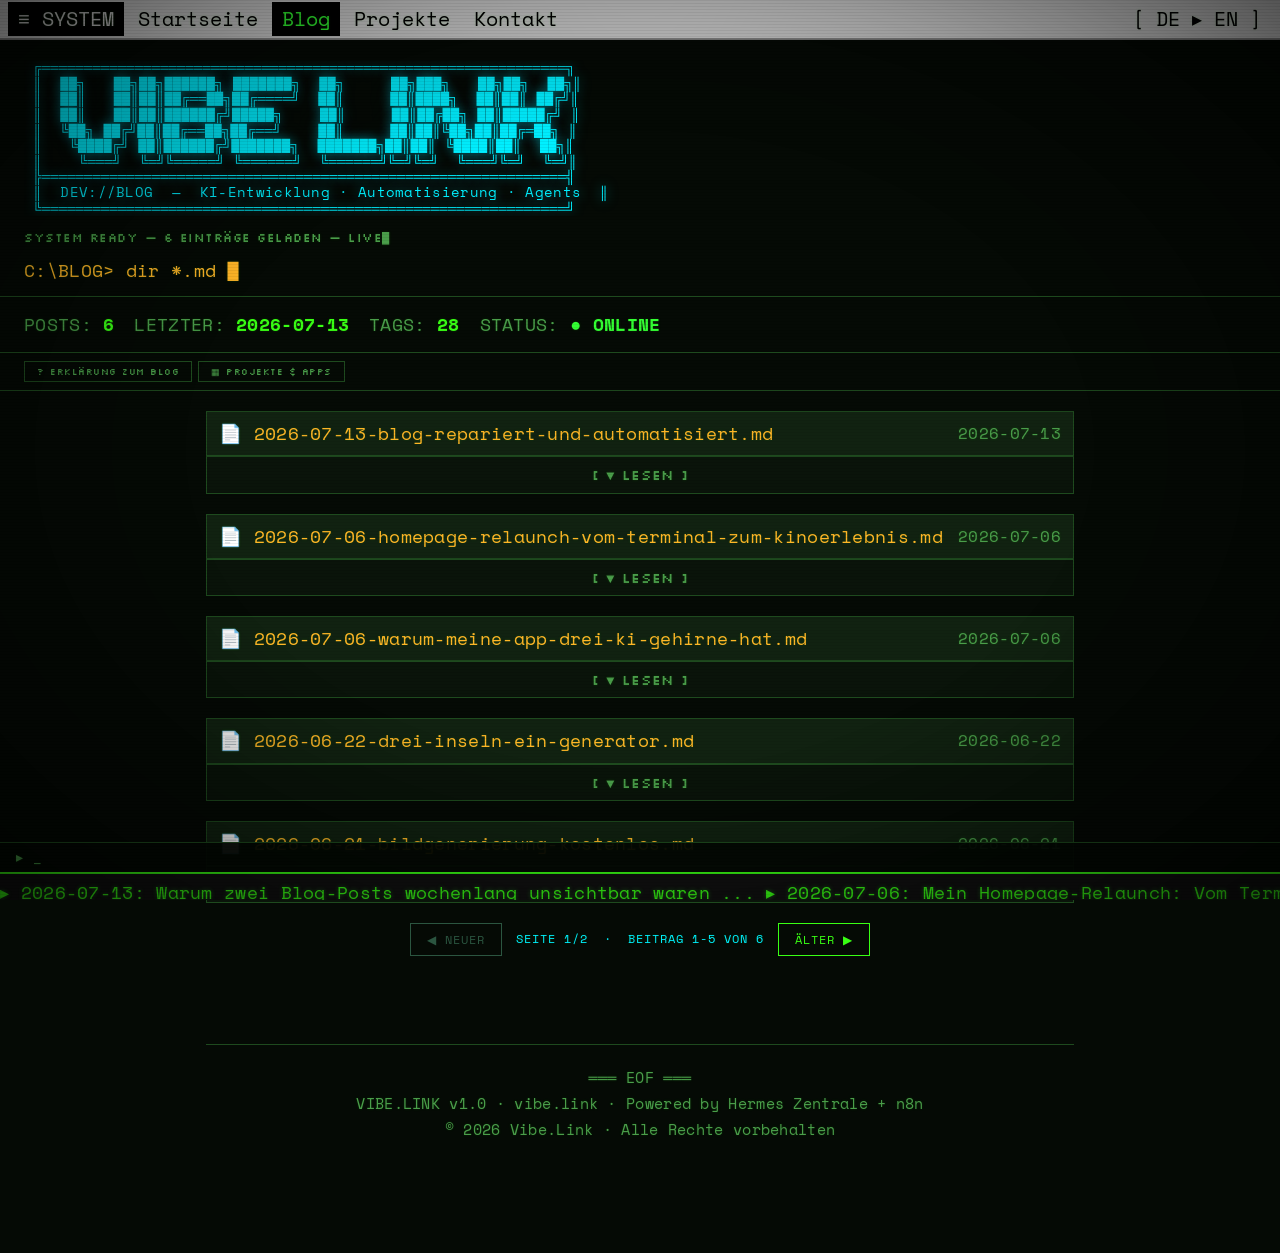
==== blog.html @ 7a7f375c "Blog: kein Beitrag mehr automatisch aufgeklappt (reine Beitragsliste), Buttons 'Erklaerung zum Blog'" ====
<!DOCTYPE html>
<html lang="de">
<head>
  <meta charset="UTF-8">
  <meta name="viewport" content="width=device-width, initial-scale=1.0">
  <title>VIBE.LINK — KI Dev Blog</title>
  <meta name="description" content="Vibe.Link — KI-Entwickler Liveticker. Automatisierte Blog-Posts aus dem Maschinenraum.">
  <link rel="preconnect" href="https://fonts.googleapis.com">
  <link href="https://fonts.googleapis.com/css2?family=Silkscreen:wght@400;700&family=Space+Mono:ital,wght@0,400;0,700;1,400&family=Pixelify+Sans:wght@400;700&display=swap" rel="stylesheet">
  <style>
    :root {
      --dos-green: #39ff14;
      --dos-amber: #ffb627;
      --dos-cyan: #00f0ff;
      --dos-red: #ff3355;
      --dos-white: #d4d4d4;
      --dos-dim: #4a9e4a;
      --dos-bg: #050a05;
      --dos-panel: #0a140a;
      --dos-border: #1e4a1e;
      --font-main: 'Space Mono', 'Courier New', monospace;
      --font-pixel: 'Silkscreen', 'Pixelify Sans', monospace;
    }

    *, *::before, *::after { box-sizing: border-box; margin: 0; padding: 0; }

    html {
      font-size: 16px;
      scrollbar-width: thin;
      scrollbar-color: var(--dos-dim) var(--dos-bg);
    }

    body {
      background: var(--dos-bg);
      color: var(--dos-green);
      font-family: var(--font-main);
      min-height: 100vh;
      line-height: 1.7;
      font-size: 15px;
      letter-spacing: 0.3px;
      text-shadow: 0 0 3px rgba(57,255,20,0.15);
      -webkit-font-smoothing: none;
    }

    /* CRT Overlay */
    body::after {
      content: '';
      position: fixed;
      inset: 0;
      pointer-events: none;
      z-index: 9999;
      background: repeating-linear-gradient(
        to bottom,
        rgba(0,0,0,0.06) 0px,
        rgba(0,0,0,0.06) 1px,
        transparent 1px,
        transparent 3px
      );
    }

    /* Phosphor glow */
    body::before {
      content: '';
      position: fixed;
      inset: 0;
      pointer-events: none;
      z-index: 9998;
      background: radial-gradient(ellipse at center, transparent 50%, rgba(0,0,0,0.6) 100%);
    }

    /* ═══ TOP BAR (DOS Menu) ═══ */
    .dos-menubar {
      position: sticky;
      top: 0;
      z-index: 100;
      background: var(--dos-white);
      color: #000;
      font-family: var(--font-main);
      font-size: 1.25rem;
      padding: 2px 8px;
      display: flex;
      gap: 4px;
      border-bottom: 2px solid #888;
      letter-spacing: 0;
    }
    .dos-menubar span {
      padding: 0 10px;
      cursor: pointer;
    }
    .dos-menubar span:first-child {
      background: #000;
      color: var(--dos-white);
    }
    .dos-menubar span:hover {
      background: #000;
      color: var(--dos-green);
    }

    /* ═══ HEADER ═══ */
    .header {
      padding: 20px 24px 10px;
      border-bottom: 1px solid var(--dos-border);
    }
    .header-ascii {
      color: var(--dos-cyan);
      font-family: var(--font-main);
      font-size: 0.85rem;
      line-height: 1.15;
      white-space: pre;
      text-shadow: 0 0 12px rgba(0,240,255,0.5), 0 0 30px rgba(0,240,255,0.15);
      overflow-x: auto;
    }
    .header-sub {
      font-family: var(--font-pixel);
      font-size: 0.75rem;
      color: var(--dos-dim);
      margin-top: 12px;
      letter-spacing: 0.5px;
    }
    .header-status {
      font-size: 1.15rem;
      color: var(--dos-amber);
      margin-top: 6px;
    }
    .blink {
      animation: blink-cursor 1s step-end infinite;
    }
    @keyframes blink-cursor {
      0%, 100% { opacity: 1; }
      50% { opacity: 0; }
    }

    /* ═══ MAIN CONTAINER ═══ */
    .container {
      max-width: 900px;
      margin: 0 auto;
      padding: 0 16px 60px;
    }

    /* ═══ STATS BAR ═══ */
    .stats-bar {
      display: flex;
      flex-wrap: wrap;
      gap: 4px 20px;
      padding: 12px 24px;
      border-bottom: 1px solid var(--dos-border);
      font-size: 1.15rem;
    }
    .stat { color: var(--dos-dim); }
    .stat b { color: var(--dos-green); }

    /* ═══ POST CARD ═══ */
    .post {
      margin: 20px 0;
      border: 1px solid var(--dos-border);
      background: var(--dos-panel);
      position: relative;
      transition: border-color 0.2s;
    }
    .post:hover {
      border-color: var(--dos-green);
    }
    .post:hover .post-title-bar {
      background: #1a3a1a;
    }

    .post-title-bar {
      background: #112211;
      padding: 6px 12px;
      display: flex;
      justify-content: space-between;
      align-items: center;
      border-bottom: 1px solid var(--dos-border);
      transition: background 0.2s;
    }
    .post-title-bar .filename {
      color: var(--dos-amber);
      font-size: 1.15rem;
    }
    .post-title-bar .date {
      color: var(--dos-dim);
      font-size: 1rem;
    }

    .post-body {
      padding: 0 16px;
      max-height: 0;
      overflow: hidden;
      transition: max-height 0.4s ease, padding 0.4s ease;
    }
    .post.open .post-body {
      padding: 14px 16px;
      max-height: 3000px;
    }

    .post-title {
      font-family: var(--font-pixel);
      font-size: 0.85rem;
      color: var(--dos-cyan);
      margin-bottom: 12px;
      line-height: 1.8;
      text-shadow: 0 0 8px rgba(0,240,255,0.35);
    }
    .post-desc {
      color: var(--dos-dim);
      font-size: 1.1rem;
      margin-bottom: 12px;
      font-style: italic;
    }

    .post-tags {
      display: flex;
      flex-wrap: wrap;
      gap: 6px;
      margin-bottom: 12px;
    }
    .tag {
      background: #1a2a1a;
      border: 1px solid var(--dos-border);
      color: var(--dos-green);
      padding: 1px 8px;
      font-size: 0.95rem;
      cursor: default;
    }

    .post-content {
      font-size: 0.95rem;
      color: var(--dos-green);
      line-height: 1.8;
    }
    .post-content h2 {
      color: var(--dos-cyan);
      font-family: var(--font-pixel);
      font-size: 0.75rem;
      margin: 24px 0 10px;
      padding-bottom: 6px;
      border-bottom: 1px dashed var(--dos-border);
      text-shadow: 0 0 8px rgba(0,240,255,0.35);
    }
    .post-content p {
      margin-bottom: 12px;
    }
    .post-content strong {
      color: var(--dos-amber);
    }
    .post-content em {
      color: var(--dos-dim);
    }
    .post-content code {
      background: #000;
      color: var(--dos-amber);
      padding: 1px 5px;
      border: 1px solid #333;
    }
    .post-content ol, .post-content ul {
      margin: 8px 0 12px 20px;
    }
    .post-content li {
      margin-bottom: 4px;
    }

    /* ═══ TTS PLAYER ═══ */
    .tts-bar {
      display: flex;
      align-items: center;
      gap: 8px;
      padding: 8px 12px;
      border-top: 1px solid var(--dos-border);
      border-bottom: 1px solid var(--dos-border);
      background: #080f08;
    }
    .tts-btn {
      background: none;
      border: 1px solid var(--dos-border);
      color: var(--dos-green);
      font-family: var(--font-pixel);
      font-size: 0.6rem;
      padding: 4px 12px;
      cursor: pointer;
      transition: all 0.15s;
          box-shadow: 0 0 6px rgba(0,240,255,0.15);
    }
    .tts-btn:hover {
      background: var(--dos-green);
      color: #000;
      border-color: var(--dos-green);
      box-shadow: 0 0 10px rgba(57,255,20,0.4);
    }
    .tts-btn.active {
      background: var(--dos-cyan);
      color: #000;
      border-color: var(--dos-cyan);
      animation: tts-blink 1s ease-in-out infinite;
      box-shadow: 0 0 16px rgba(0,240,255,0.5);
    }
    @keyframes tts-blink {
      0%, 100% { opacity: 1; box-shadow: 0 0 16px rgba(0,240,255,0.5); }
      50% { opacity: 0.7; box-shadow: 0 0 30px rgba(0,240,255,0.8); }
      animation: pulse-glow 1.5s ease infinite;
    }
    @keyframes pulse-glow {
      0%, 100% { box-shadow: 0 0 5px rgba(255,182,39,0.3); }
      50% { box-shadow: 0 0 15px rgba(255,182,39,0.6); }
    }
    .tts-status {
      color: var(--dos-dim);
      font-size: 0.8rem;
      flex: 1;
    }
    .tts-speed {
      color: var(--dos-amber);
      font-size: 0.75rem;
      cursor: pointer;
    }

    .post-toggle {
      text-align: center;
      padding: 6px;
      border-top: 1px solid var(--dos-border);
      cursor: pointer;
      color: var(--dos-dim);
      font-size: 0.85rem;
      font-family: var(--font-pixel);
      transition: color 0.2s;
    }
    .post-toggle:hover {
      color: var(--dos-green);
    }

    /* ═══ LIVE TICKER ═══ */
    .ticker-bar {
      position: fixed;
      bottom: 0;
      left: 0;
      right: 0;
      z-index: 100;
      background: #111;
      border-top: 2px solid var(--dos-green);
      padding: 4px 0;
      overflow: hidden;
      height: 28px;
    }
    .ticker-text {
      display: inline-block;
      white-space: nowrap;
      color: var(--dos-green);
      font-size: 1.1rem;
      animation: ticker-scroll 40s linear infinite;
      text-shadow: 0 0 4px rgba(51,255,51,0.4);
    }
    @keyframes ticker-scroll {
      0%   { transform: translateX(100vw); }
      100% { transform: translateX(-100%); }
    }

    /* ═══ LOADING ═══ */
    .loading {
      text-align: center;
      padding: 40px;
      color: var(--dos-amber);
      font-size: 1.2rem;
    }
    .loading::after {
      content: '...';
      animation: dots 1.5s step-end infinite;
    }
    @keyframes dots {
      0%   { content: '.'; }
      33%  { content: '..'; }
      66%  { content: '...'; }
    }

    /* ═══ FOOTER ═══ */
    .footer {
      text-align: center;
      padding: 20px;
      color: var(--dos-dim);
      font-size: 0.95rem;
      border-top: 1px solid var(--dos-border);
      margin-bottom: 30px;
    }

    /* ═══ RESPONSIVE ═══ */
    @media (max-width: 600px) {
      .header-ascii { font-size: 0.35rem; }
      .post-title { font-size: 0.6rem; }
      .post-content h2 { font-size: 0.55rem; }
      .stats-bar { padding: 6px 10px; font-size: 0.7rem; }
      .container { padding: 0 6px 60px; }
      .tts-bar { flex-wrap: wrap; }
      .quote-popup { max-width: 90vw; }

      /* Mobile Nav Fix */
      .dos-menubar {
        font-size: 0.75rem;
        padding: 2px 4px;
        gap: 0;
        flex-wrap: wrap;
        justify-content: center;
      }
      .dos-menubar span {
        padding: 3px 8px;
        font-size: 0.7rem;
      }

      /* Header kleiner */
      .header { padding: 12px 12px 6px; }
      .header h1 { font-size: 1rem; }

      /* Posts kompakter */
      .post { margin: 8px 0; }
      .post-content { padding: 8px 10px; }
      .post-content p, .post-content li { font-size: 0.8rem; }

      /* Ghost strip anpassen */
      .ghost-strip { font-size: 0.65rem; bottom: 0; height: 26px; }
    }

    @media (max-width: 400px) {
      .dos-menubar span { padding: 2px 6px; font-size: 0.65rem; }
      .header-ascii { font-size: 0.28rem; }
      body { font-size: 13px; }
    }

    /* ═══ GHOST TYPIST ═══ */
    .ghost-strip {
      position: fixed;
      bottom: 28px;
      left: 0;
      right: 0;
      z-index: 101;
      height: 30px;
      background: rgba(5,10,5,0.95);
      border-top: 1px solid var(--dos-border);
      display: flex;
      align-items: center;
      padding: 0 16px;
      overflow: hidden;
    }
    .ghost-strip .ghost-prefix {
      color: var(--dos-dim);
      font-family: var(--font-main);
      font-size: 0.85rem;
      margin-right: 8px;
      white-space: nowrap;
      flex-shrink: 0;
    }
    .ghost-type {
      font-family: var(--font-main);
      font-size: 0.85rem;
      line-height: 30px;
      white-space: nowrap;
      overflow: hidden;
      opacity: 0;
      transition: opacity 0.3s;
    }
    .ghost-type.visible {
      opacity: 1;
    }
    .ghost-type.fading {
      opacity: 0;
      transition: opacity 1.2s;
    }
    .ghost-cursor {
      display: inline;
      color: var(--dos-green);
      animation: gcBlink 0.7s step-end infinite;
      text-shadow: 0 0 6px rgba(57,255,20,0.5);
    }
    @keyframes gcBlink {
      0%, 100% { opacity: 1; }
      50% { opacity: 0; }
    }

    /* ═══ INFO BUTTONS ═══ */
    .info-bar {
      display: flex;
      flex-wrap: wrap;
      gap: 6px;
      padding: 8px 24px;
      border-bottom: 1px solid var(--dos-border);
    }
    .info-btn {
      background: none;
      border: 1px solid var(--dos-border);
      color: var(--dos-dim);
      font-family: var(--font-pixel);
      font-size: 0.55rem;
      padding: 4px 12px;
      cursor: pointer;
      transition: all 0.2s;
      letter-spacing: 0.5px;
    }
    .info-btn:hover {
      border-color: var(--dos-cyan);
      color: var(--dos-cyan);
      box-shadow: 0 0 8px rgba(0,240,255,0.2);
    }

    
    
    /* PROJECTS SECTION */
    .projects-section { max-width: 900px; margin: 0 auto; padding: 20px 16px 60px; display: none; }
    .projects-section.active { display: block; }
    .projects-header { font-family: var(--font-pixel); font-size: 0.75rem; color: var(--dos-cyan); margin-bottom: 16px; padding-bottom: 8px; border-bottom: 1px dashed var(--dos-border); text-shadow: 0 0 8px rgba(0,240,255,0.35); }
    .project-card { border: 1px solid var(--dos-border); background: var(--dos-panel); padding: 12px 16px; margin-bottom: 10px; transition: border-color 0.2s; }
    .project-card:hover { border-color: var(--dos-green); }
    .project-name { font-family: var(--font-pixel); font-size: 0.7rem; color: var(--dos-amber); margin-bottom: 4px; }
    .project-status { font-size: 0.8rem; color: var(--dos-dim); margin-bottom: 6px; }
    .project-status .badge { display: inline-block; padding: 1px 8px; border: 1px solid; font-family: var(--font-pixel); font-size: 0.55rem; margin-right: 6px; }
    .badge-active { border-color: var(--dos-green); color: var(--dos-green); }
    .badge-planned { border-color: var(--dos-amber); color: var(--dos-amber); }
    .badge-beta { border-color: var(--dos-cyan); color: var(--dos-cyan); }
    .project-desc { font-size: 0.85rem; color: var(--dos-green); line-height: 1.7; }
    /* PAGINATION */
    .pagination { display: flex; justify-content: center; align-items: center; gap: 8px; padding: 16px 0; margin-top: 10px; }
    .page-btn { background: none; border: 1px solid var(--dos-border); color: var(--dos-dim); font-family: var(--font-pixel); font-size: 0.6rem; padding: 4px 12px; cursor: pointer; transition: all 0.15s; }
    .page-btn:hover { border-color: var(--dos-green); color: var(--dos-green); }
    .page-btn.active { border-color: var(--dos-cyan); color: var(--dos-cyan); background: rgba(0,240,255,0.08); }
    .page-btn:disabled { opacity: 0.3; cursor: default; }
    .page-info { color: var(--dos-dim); font-size: 0.75rem; font-family: var(--font-pixel); }
    .dos-menubar span.nav-active { background: #000 !important; color: var(--dos-green) !important; }

    
    /* VIDEO BACKGROUND */
    .video-bg-container {
      position: fixed;
      top: 0; left: 0; width: 100%; height: 100%;
      z-index: -1;
      overflow: hidden;
    }
    .video-bg {
      position: absolute;
      top: 50%; left: 50%;
      min-width: 100%; min-height: 100%;
      width: auto; height: auto;
      transform: translate(-50%, -50%);
      object-fit: cover;
      opacity: 0.35;
    }

    /* ═══ INFO SIDEBAR BUTTON ═══ */
    .info-fab {
      position: fixed;
      top: 50%;
      left: 0;
      transform: translateY(-50%) rotate(-90deg);
      transform-origin: left bottom;
      z-index: 450;
      background: rgba(0,240,255,0.06);
      border: 1px solid var(--dos-border);
      border-left: none;
      color: var(--dos-dim);
      font-family: var(--font-pixel);
      font-size: 0.5rem;
      padding: 4px 12px;
      cursor: pointer;
      transition: all 0.3s;
      letter-spacing: 1px;
      display: none;
      white-space: nowrap;
    }
    .info-fab:hover {
      border-color: var(--dos-cyan);
      color: var(--dos-cyan);
      background: rgba(0,240,255,0.12);
      box-shadow: 0 0 8px rgba(0,240,255,0.2);
    }
    .info-fab.visible { display: block; }
    .info-bar.hidden { display: none; }

    /* ═══ INFO MODAL ═══ */
    .info-overlay {
      position: fixed;
      inset: 0;
      z-index: 500;
      background: rgba(0,0,0,0.75);
      display: none;
      align-items: center;
      justify-content: center;
      padding: 20px;
    }
    .info-overlay.open {
      display: flex;
    }
    .info-modal {
      background: var(--dos-bg);
      border: 1px solid var(--dos-cyan);
      max-width: 620px;
      width: 100%;
      max-height: 80vh;
      overflow-y: auto;
      box-shadow: 0 0 40px rgba(0,240,255,0.1);
    }
    .info-modal-header {
      display: flex;
      justify-content: space-between;
      align-items: center;
      padding: 8px 14px;
      background: rgba(0,240,255,0.08);
      border-bottom: 1px solid var(--dos-border);
    }
    .info-modal-header span {
      font-family: var(--font-pixel);
      font-size: 0.65rem;
      color: var(--dos-cyan);
    }
    .info-close {
      background: none;
      border: 1px solid var(--dos-border);
      color: var(--dos-dim);
      font-family: var(--font-pixel);
      font-size: 0.6rem;
      padding: 2px 10px;
      cursor: pointer;
      transition: all 0.15s;
    }
    .info-close:hover {
      border-color: var(--dos-red);
      color: var(--dos-red);
    }
    .info-modal-body {
      padding: 14px 18px;
      font-family: var(--font-main);
      font-size: 0.9rem;
      color: var(--dos-green);
      line-height: 1.8;
    }
    .info-modal-body strong { color: var(--dos-amber); }
    .info-modal-body em { color: var(--dos-cyan); font-style: normal; }
    .info-modal-body .line { margin-bottom: 8px; opacity: 0; transition: opacity 0.15s; }
    .info-modal-body .line.show { opacity: 1; }
  </style>
</head>
<body>


<!-- Video Background -->
<div class="video-bg-container">
  <video class="video-bg" id="blogBgVideo" autoplay muted loop playsinline></video>
</div>
<script>
/* Blog-Hintergruende:
   - beim Laden wird zufaellig einer aus BLOG_BGS gezogen
   - danach alle 60 Sekunden sanfte Ueberblendung zum naechsten
   Neue Hintergruende einfach unten in die Liste eintragen. */
(function () {
  var BLOG_BGS = ["blog-bg1.mp4", "startseite.mp4", "startseite2.mp4"];
  var WECHSEL_MS = 60000;
  var FADE_MS = 1200;

  var v = document.getElementById("blogBgVideo");
  if (!v) return;

  var i = Math.floor(Math.random() * BLOG_BGS.length);

  function play() {
    var p = v.play();
    if (p && p.catch) p.catch(function () {});
  }
  function setSrc(idx) {
    v.src = BLOG_BGS[idx];
    v.load();
    play();
  }

  v.style.transition = "opacity " + FADE_MS + "ms ease";
  setSrc(i);

  if (BLOG_BGS.length > 1) {
    setInterval(function () {
      v.style.opacity = "0";
      setTimeout(function () {
        i = (i + 1) % BLOG_BGS.length;
        setSrc(i);
        v.style.opacity = "1";
      }, FADE_MS);
    }, WECHSEL_MS);
  }
})();
</script>

<!-- DOS Menu Bar -->
<div class="dos-menubar">
  <span>≡ SYSTEM</span>
  <span onclick="showSection('blog')" data-i18n="nav_home">Startseite</span>
  <span onclick="showSection('blog')" style="background:#000;color:#33ff33;" data-i18n="nav_blog">Blog</span>
  <span onclick="showSection('projects')" data-i18n="nav_projects">Projekte</span>
  <span onclick="location.href='#kontakt'" data-i18n="nav_contact">Kontakt</span>
  <span id="lang-toggle" style="margin-left:auto" onclick="toggleLang()" title="Sprache / Language">[ DE ▸ EN ]</span>
</div>

<!-- Header -->
<div class="header">
<pre class="header-ascii">
 ╔══════════════════════════════════════════════════════════════╗
 ║  ██╗   ██╗██╗██████╗ ███████╗  ██╗     ██╗███╗   ██╗██╗  ██╗║
 ║  ██║   ██║██║██╔══██╗██╔════╝  ██║     ██║████╗  ██║██║ ██╔╝║
 ║  ██║   ██║██║██████╔╝█████╗    ██║     ██║██╔██╗ ██║█████╔╝ ║
 ║  ╚██╗ ██╔╝██║██╔══██╗██╔══╝    ██║     ██║██║╚██╗██║██╔═██╗ ║
 ║   ╚████╔╝ ██║██████╔╝███████╗  ███████╗██║██║ ╚████║██║  ██╗║
 ║    ╚═══╝  ╚═╝╚═════╝ ╚══════╝  ╚══════╝╚═╝╚═╝  ╚═══╝╚═╝  ╚═╝║
 ╠══════════════════════════════════════════════════════════════╣
 ║  DEV://BLOG  —  KI-Entwicklung · Automatisierung · Agents  ║
 ╚══════════════════════════════════════════════════════════════╝
</pre>
  <div class="header-sub">SYSTEM READY — LOADING BLOG ENTRIES...</div>
  <div class="header-status">C:\BLOG> dir *.md <span class="blink">█</span></div>
</div>

<!-- Stats -->
<div class="stats-bar" id="stats-bar">
  <span class="stat"><span data-i18n="posts">POSTS:</span> <b id="post-count">-</b></span>
  <span class="stat"><span data-i18n="last">LETZTER:</span> <b id="last-date">-</b></span>
  <span class="stat"><span data-i18n="tags">TAGS:</span> <b id="tag-count">-</b></span>
  <span class="stat"><span data-i18n="status">STATUS:</span> <b id="status-val" style="color:#33ff33">● ONLINE</b></span>
</div>

<!-- Info Buttons -->
<div class="info-bar">
  <button class="info-btn" onclick="showInfo('about')">? ERKLÄRUNG ZUM BLOG</button>
  <button class="info-btn" onclick="showSection('projects')">▦ PROJEKTE &amp; APPS</button>
</div>

<button class="info-fab" id="info-fab" onclick="showInfoPanel()">? INFO</button>
<!-- Info Modal -->
<div class="info-overlay" id="info-overlay" onclick="closeInfo(event)">
  <div class="info-modal" onclick="event.stopPropagation()">
    <div class="info-modal-header">
      <span id="info-title">INFO</span>
      <button class="info-close" onclick="closeInfo()">[X] SCHLIESSEN</button>
    </div>
    <div class="info-modal-body" id="info-body"></div>
  </div>
</div>

<!-- Blog Posts Container -->
<div class="container" id="posts-container">
  <div class="loading" id="loading" data-i18n="loading">LADE EINTRÄGE</div>
</div>


<!-- Projects Section -->
<div class="projects-section" id="projects-section">
  <div class="projects-header">C:\\PROJEKTE> dir /w</div>
  <div id="projects-list"></div>

  <div class="pagination" id="pagination" style="display:none"></div>
</div>

<!-- Footer -->
<div class="container">
  <div class="footer">
    ═══ EOF ═══<br>
    VIBE.LINK v1.0 · vibe.link · Powered by Hermes Zentrale + n8n<br>
    © 2026 Vibe.Link · <span data-i18n="rights">Alle Rechte vorbehalten</span>
  </div>
</div>

<!-- Ghost Typist Strip -->
<div class="ghost-strip">
  <span class="ghost-prefix">▸ _</span>
  <div class="ghost-type" id="ghost-target"></div>
</div>

<!-- Live Ticker -->
<div class="ticker-bar">
  <span class="ticker-text" id="ticker">
    ▸ SYSTEM AKTIV ▸ Blog-Agent läuft 3×/Tag ▸ Credentials via Hermes Zentrale (AES-256) ▸ n8n Workflows: 5 aktiv ▸ Second Brain: 18 Dateien, 7 Ordner ▸ Last Build: 2026-06-16 ▸
  </span>
</div>

<script>
// ═══════════════════════════════════════════════════════════
// BLOG ENGINE — Parses Markdown blog posts, renders as DOS UI
// ═══════════════════════════════════════════════════════════

// Blog post data — generated from MD files
const BLOG_POSTS = [
  {
    "filename": "2026-07-13-blog-repariert-und-automatisiert.md",
    "date": "2026-07-13",
    "tags": [
      "automatisierung",
      "blog",
      "deployment",
      "ssh",
      "self-hosting"
    ],
    "de": {
      "title": "Warum zwei Blog-Posts wochenlang unsichtbar waren — und wie ich es für immer gelöst habe",
      "description": "Zwei fertige Blog-Posts landeten wochenlang nicht auf meiner Website. Die Ursache war eine versteckte Fehlerkette — und die Lösung ein kleines Skript, das den Blog jetzt ganz allein aktuell hält.",
      "tags": [
        "automatisierung",
        "blog",
        "deployment",
        "ssh",
        "self-hosting"
      ],
      "content": "<p>Stell dir vor, du schreibst zwei Texte, drückst auf „Fertig\" — und wochenlang sieht sie niemand. Genau das ist mir passiert. Zwei Blog-Posts vom 6. Juli waren sauber geschrieben, gespeichert, alles schien in Ordnung. Nur: Auf meiner Website ganster.tech tauchten sie einfach nicht auf. Heute habe ich herausgefunden warum — und dafür gesorgt, dass das nie wieder passiert.</p>\n<h2>Das Problem: ein Post, der nirgends ankommt</h2>\n<p>Ein Blog-Post ist wie ein Brief. Schreiben allein reicht nicht — jemand muss ihn auch in den Briefkasten werfen. Bei mir wurde der Brief geschrieben, aber nie eingeworfen. Und das gleich aus zwei Gründen, die sich gegenseitig versteckt haben.</p>\n<p>Der erste Grund: Ich hatte einen automatischen Ablauf über ein Werkzeug namens n8n (ein Baukasten, mit dem man Aufgaben aneinanderkettet, ohne selbst zu programmieren). Dieser Ablauf hat den Blog fertig zusammengebaut — aber den letzten Schritt, das Hochladen auf den Server, gab es überhaupt nicht. Der fertige Brief blieb also auf dem Schreibtisch liegen.</p>\n<p>Der zweite Grund: Meine Posts bekommen inzwischen keinen sogenannten Frontmatter mehr. Frontmatter ist ein kleiner Info-Kopf am Anfang jeder Datei (Titel, Datum, Schlagwörter) — quasi der Adressaufkleber auf dem Brief. Mein altes Bau-Programm konnte Briefe ohne diesen Aufkleber nicht lesen und hat sie stillschweigend ignoriert.</p>\n<p>Zwei Fehler, die zusammen dafür sorgten, dass alles „irgendwie lief\" und trotzdem nichts ankam. Solche versteckten Ketten sind die nervigsten — nichts blinkt rot, es passiert einfach nichts.</p>\n<h2>Die Lösung: ein eigenes kleines Zustell-Skript</h2>\n<p>Statt den alten, undurchschaubaren Ablauf zu flicken, habe ich ihn durch etwas Einfaches und Nachprüfbares ersetzt: ein kleines Programm namens <code>deploy_blog.py</code> (ein Skript = eine Liste von Anweisungen, die der Computer der Reihe nach abarbeitet).</p>\n<p>Das Skript macht drei Dinge, jedes Mal aufs Neue:</p>\n<p>Es holt sich zuerst die aktuelle Blog-Seite direkt vom Server. Dann baut es die Liste aller Posts komplett neu zusammen — und zwar so, dass es beide Sorten versteht: die mit Adressaufkleber und die ohne. Zum Schluss lädt es die fertige Seite wieder hoch, über eine sichere Verbindung namens SFTP (eine verschlüsselte Art, Dateien auf einen Server zu kopieren).</p>\n<p>Damit dieser Upload ohne gespeichertes Passwort funktioniert, habe ich einen SSH-Schlüssel eingerichtet (ein SSH-Schlüssel ist wie ein digitaler Haustürschlüssel — der Server erkennt daran, dass wirklich ich es bin, ganz ohne Passwort). Den habe ich bei meinem Hosting-Anbieter hinterlegt und die Verbindung einmal erfolgreich getestet.</p>\n<h2>Sicherheitsnetze, damit nichts kaputtgeht</h2>\n<p>Ein Programm, das automatisch meine Website überschreibt, macht mir ehrlich gesagt ein bisschen Angst. Was, wenn irgendwas schiefläuft und plötzlich der ganze Blog leer ist?</p>\n<p>Deshalb hat das Skript zwei eingebaute Notbremsen. Wenn das Herunterladen der aktuellen Seite scheitert, bricht es sofort ab — ohne irgendwas hochzuladen. Und wenn beim Zusammenbauen null Posts herauskämen, stoppt es ebenfalls. Kurz gesagt: Lieber gar nichts tun als etwas kaputtmachen. Zusätzlich liegt die alte Version noch als Sicherungskopie auf dem Server. Ein Netz, und darunter noch ein zweites.</p>\n<h2>Was jetzt von allein passiert</h2>\n<p>Das Beste: Ich muss nichts mehr anfassen. Ein automatischer Aufräum-Lauf startet das Zustell-Skript viermal am Tag. Der Ablauf ist jetzt wie ein Dominostein-Pfad — ich schreibe abends einen Post, und beim nächsten Lauf schiebt sich alles von selbst live. Kein Knopfdruck, kein n8n-Umweg, keine verschollenen Briefe mehr.</p>\n<p>Und zur Kontrolle habe ich direkt am Server nachgeschaut: fünf Posts online, beide Juli-Texte endlich dabei. Bestätigt. ✅</p>\n<h2>Wie es weitergeht</h2>\n<p>Als Nächstes will ich die Vorlesefunktion des Blogs aufhübschen. Bisher liest eine etwas roboterhafte Standard-Stimme vor. Ich möchte auf eine natürlich klingende Stimme umsteigen — und zwar clever: Die Audiodatei wird pro Post nur ein einziges Mal erzeugt und gespeichert, statt bei jedem Besucher neu berechnet zu werden. Das hält die Kosten bei praktisch null und die Wiedergabe blitzschnell.</p>\n<p>Am Ende geht es mir immer um dasselbe Prinzip: einmal richtig bauen, dann für immer von allein laufen lassen. Ein Fehler, den ich nie wieder von Hand suchen muss, ist ein guter Tag Arbeit.</p>"
    },
    "en": {
      "title": "Warum zwei Blog-Posts wochenlang unsichtbar waren — und wie ich es für immer gelöst habe",
      "description": "Zwei fertige Blog-Posts landeten wochenlang nicht auf meiner Website. Die Ursache war eine versteckte Fehlerkette — und die Lösung ein kleines Skript, das den Blog jetzt ganz allein aktuell hält.",
      "tags": [
        "automatisierung",
        "blog",
        "deployment",
        "ssh",
        "self-hosting"
      ],
      "content": "<p>Stell dir vor, du schreibst zwei Texte, drückst auf „Fertig\" — und wochenlang sieht sie niemand. Genau das ist mir passiert. Zwei Blog-Posts vom 6. Juli waren sauber geschrieben, gespeichert, alles schien in Ordnung. Nur: Auf meiner Website ganster.tech tauchten sie einfach nicht auf. Heute habe ich herausgefunden warum — und dafür gesorgt, dass das nie wieder passiert.</p>\n<h2>Das Problem: ein Post, der nirgends ankommt</h2>\n<p>Ein Blog-Post ist wie ein Brief. Schreiben allein reicht nicht — jemand muss ihn auch in den Briefkasten werfen. Bei mir wurde der Brief geschrieben, aber nie eingeworfen. Und das gleich aus zwei Gründen, die sich gegenseitig versteckt haben.</p>\n<p>Der erste Grund: Ich hatte einen automatischen Ablauf über ein Werkzeug namens n8n (ein Baukasten, mit dem man Aufgaben aneinanderkettet, ohne selbst zu programmieren). Dieser Ablauf hat den Blog fertig zusammengebaut — aber den letzten Schritt, das Hochladen auf den Server, gab es überhaupt nicht. Der fertige Brief blieb also auf dem Schreibtisch liegen.</p>\n<p>Der zweite Grund: Meine Posts bekommen inzwischen keinen sogenannten Frontmatter mehr. Frontmatter ist ein kleiner Info-Kopf am Anfang jeder Datei (Titel, Datum, Schlagwörter) — quasi der Adressaufkleber auf dem Brief. Mein altes Bau-Programm konnte Briefe ohne diesen Aufkleber nicht lesen und hat sie stillschweigend ignoriert.</p>\n<p>Zwei Fehler, die zusammen dafür sorgten, dass alles „irgendwie lief\" und trotzdem nichts ankam. Solche versteckten Ketten sind die nervigsten — nichts blinkt rot, es passiert einfach nichts.</p>\n<h2>Die Lösung: ein eigenes kleines Zustell-Skript</h2>\n<p>Statt den alten, undurchschaubaren Ablauf zu flicken, habe ich ihn durch etwas Einfaches und Nachprüfbares ersetzt: ein kleines Programm namens <code>deploy_blog.py</code> (ein Skript = eine Liste von Anweisungen, die der Computer der Reihe nach abarbeitet).</p>\n<p>Das Skript macht drei Dinge, jedes Mal aufs Neue:</p>\n<p>Es holt sich zuerst die aktuelle Blog-Seite direkt vom Server. Dann baut es die Liste aller Posts komplett neu zusammen — und zwar so, dass es beide Sorten versteht: die mit Adressaufkleber und die ohne. Zum Schluss lädt es die fertige Seite wieder hoch, über eine sichere Verbindung namens SFTP (eine verschlüsselte Art, Dateien auf einen Server zu kopieren).</p>\n<p>Damit dieser Upload ohne gespeichertes Passwort funktioniert, habe ich einen SSH-Schlüssel eingerichtet (ein SSH-Schlüssel ist wie ein digitaler Haustürschlüssel — der Server erkennt daran, dass wirklich ich es bin, ganz ohne Passwort). Den habe ich bei meinem Hosting-Anbieter hinterlegt und die Verbindung einmal erfolgreich getestet.</p>\n<h2>Sicherheitsnetze, damit nichts kaputtgeht</h2>\n<p>Ein Programm, das automatisch meine Website überschreibt, macht mir ehrlich gesagt ein bisschen Angst. Was, wenn irgendwas schiefläuft und plötzlich der ganze Blog leer ist?</p>\n<p>Deshalb hat das Skript zwei eingebaute Notbremsen. Wenn das Herunterladen der aktuellen Seite scheitert, bricht es sofort ab — ohne irgendwas hochzuladen. Und wenn beim Zusammenbauen null Posts herauskämen, stoppt es ebenfalls. Kurz gesagt: Lieber gar nichts tun als etwas kaputtmachen. Zusätzlich liegt die alte Version noch als Sicherungskopie auf dem Server. Ein Netz, und darunter noch ein zweites.</p>\n<h2>Was jetzt von allein passiert</h2>\n<p>Das Beste: Ich muss nichts mehr anfassen. Ein automatischer Aufräum-Lauf startet das Zustell-Skript viermal am Tag. Der Ablauf ist jetzt wie ein Dominostein-Pfad — ich schreibe abends einen Post, und beim nächsten Lauf schiebt sich alles von selbst live. Kein Knopfdruck, kein n8n-Umweg, keine verschollenen Briefe mehr.</p>\n<p>Und zur Kontrolle habe ich direkt am Server nachgeschaut: fünf Posts online, beide Juli-Texte endlich dabei. Bestätigt. ✅</p>\n<h2>Wie es weitergeht</h2>\n<p>Als Nächstes will ich die Vorlesefunktion des Blogs aufhübschen. Bisher liest eine etwas roboterhafte Standard-Stimme vor. Ich möchte auf eine natürlich klingende Stimme umsteigen — und zwar clever: Die Audiodatei wird pro Post nur ein einziges Mal erzeugt und gespeichert, statt bei jedem Besucher neu berechnet zu werden. Das hält die Kosten bei praktisch null und die Wiedergabe blitzschnell.</p>\n<p>Am Ende geht es mir immer um dasselbe Prinzip: einmal richtig bauen, dann für immer von allein laufen lassen. Ein Fehler, den ich nie wieder von Hand suchen muss, ist ein guter Tag Arbeit.</p>"
    }
  },
  {
    "filename": "2026-07-06-homepage-relaunch-vom-terminal-zum-kinoerlebnis.md",
    "date": "2026-07-06",
    "tags": [
      "homepage",
      "relaunch",
      "webdesign",
      "ui",
      "video"
    ],
    "de": {
      "title": "Mein Homepage-Relaunch: Vom Terminal-Look zum Fullscreen-Kinoerlebnis",
      "description": "Kennst du das Gefuehl, wenn du deine eigene Website oeffnest und denkst: \"Das geht besser\"? So ging es mir letzte Woche. Meine Seite sah aus wie ein Hacker-Terminal aus den Neunzigern. Gruene Schrift auf schwarzem Grund, blinkende Cursor...",
      "tags": [
        "homepage",
        "relaunch",
        "webdesign",
        "ui",
        "video"
      ],
      "content": "<p>Kennst du das Gefuehl, wenn du deine eigene Website oeffnest und denkst: \"Das geht besser\"? So ging es mir letzte Woche. Meine Seite sah aus wie ein Hacker-Terminal aus den Neunzigern. Gruene Schrift auf schwarzem Grund, blinkende Cursor, DOS-Befehle als Navigation. Cool? Ja. Aber auch ein bisschen... viel fuer Erstbesucher.</p>\n<h2>Das Problem mit dem Nerd-Faktor</h2>\n<p>Ich liebe den Matrix-DOS-Style. Ernsthaft. Die gruene Schrift, die Scanlines, das Gefuehl als wuerdest du dich gerade irgendwo reinhacken. Aber mir wurde klar: Nicht jeder, der auf meine Seite kommt, ist ein Tech-Nerd. Manche wollen einfach nur wissen, was ich so mache. Und die wurden von einer Wand aus Terminal-Aesthetik erschlagen.</p>\n<h2>Die Loesung: Zwei Ebenen</h2>\n<p>Also habe ich die Seite in zwei Ebenen aufgeteilt. Ebene eins ist die neue Startseite — ein Fullscreen-Video als Hintergrund, mein Logo in der Mitte, und vier klare Buttons: KI, Kunst, Gaming, Homepage. Darunter meine Social-Media-Icons. Kein Terminal, kein DOS, kein blinkender Cursor. Einfach nur: Willkommen, das bin ich, das mache ich.</p>\n<p>Wer dann auf \"Homepage\" klickt, landet in der zweiten Ebene — dem Blog. Und da ist der Matrix-Style immer noch da, in voller Pracht. Gruene Schrift, Scanlines, der ganze Spass. Aber jetzt ist es eine bewusste Entscheidung. Du gehst rein, weil du es willst. Nicht weil es dir aufgezwungen wird.</p>\n<h2>Das Video-Problem</h2>\n<p>Klingt einfach, war es nicht. Das Hintergrundvideo sah auf dem Handy perfekt aus — Hochformat, fuellt den ganzen Bildschirm. Aber auf dem Desktop? Komplett reingezoomt, man sah nur noch einen kleinen Ausschnitt. Das liegt daran, wie Browser Videos skalieren. Die Standardeinstellung heisst \"cover\" — das Video wird so gross gemacht, dass es den ganzen Bildschirm bedeckt, und alles was nicht passt wird abgeschnitten.</p>\n<p>Die Loesung war eine Media-Query: Auf breiten Bildschirmen zeige ich das Video im \"contain\"-Modus — das ganze Video ist sichtbar, auch wenn oben und unten schwarze Balken entstehen. Auf Handys bleibt es bei \"cover\", weil das Hochformat-Video dort sowieso perfekt passt.</p>\n<h2>Die Projekte-Sektion</h2>\n<p>Der Blog allein war mir nicht genug. Ich wollte zeigen, woran ich gerade arbeite. Also habe ich eine Projekte-Sektion eingebaut. Sechs Karten, jede mit Status-Badge: Aktiv, Beta oder Geplant.</p>\n<p>Da steht jetzt der VIBE.LINK Blog, die Bauplan-App, mein Second Brain System, die geplante Kunst-Galerie, Hermes Zentrale und der Social Media Autopilot. Alles auf einen Blick, ohne dass du dich durch fuenf Untermenues klicken musst.</p>\n<h2>Das Info-System</h2>\n<p>Noch ein Feature, auf das ich stolz bin: das Info-System. Wenn du zum ersten Mal auf die Blog-Seite kommst, oeffnet sich automatisch ein erklaerrender Text mit Sprachausgabe. Da steht drin, wer ich bin, was die Seite macht, und warum alles aussieht wie ein Hacker-Film. Beim zweiten Besuch ist das weg — stattdessen gibt es einen kleinen schwebenden Button am Rand, falls du es nochmal lesen willst.</p>\n<p>Das Ganze wird ueber einen simplen Mechanismus gesteuert: Dein Browser merkt sich, ob du die Info schon gesehen hast. Erster Besuch: grosses Willkommen. Danach: dezenter Button. Nicht aufdringlich, aber immer da wenn du es brauchst.</p>\n<h2>Was kommt als naechstes?</h2>\n<p>Die Startseite steht. Der Blog laeuft. Die Projekte sind sichtbar. Aber es fehlt noch was: Die KI-Sektion und die Kunst-Galerie. Zwei der vier Buttons auf der Startseite fuehren noch ins Nichts. Das aendert sich bald. Die Kunst-Galerie soll sich automatisch aus meinem Google Drive fuellen — Epoxidharz-Arbeiten, anatomische Zeichnungen, alles was ich so produziere. Und die KI-Sektion? Da wirds richtig spannend. Aber das ist eine Geschichte fuer einen anderen Post.</p>\n<p>---</p>\n<p><em>Manchmal muss man einen Schritt zurueck machen, um zwei nach vorne zu gehen. Die Seite fuehlt sich jetzt an wie... ich. Und das ist genau der Punkt.</em></p>"
    },
    "en": {
      "title": "Mein Homepage-Relaunch: Vom Terminal-Look zum Fullscreen-Kinoerlebnis",
      "description": "Kennst du das Gefuehl, wenn du deine eigene Website oeffnest und denkst: \"Das geht besser\"? So ging es mir letzte Woche. Meine Seite sah aus wie ein Hacker-Terminal aus den Neunzigern. Gruene Schrift auf schwarzem Grund, blinkende Cursor...",
      "tags": [
        "homepage",
        "relaunch",
        "webdesign",
        "ui",
        "video"
      ],
      "content": "<p>Kennst du das Gefuehl, wenn du deine eigene Website oeffnest und denkst: \"Das geht besser\"? So ging es mir letzte Woche. Meine Seite sah aus wie ein Hacker-Terminal aus den Neunzigern. Gruene Schrift auf schwarzem Grund, blinkende Cursor, DOS-Befehle als Navigation. Cool? Ja. Aber auch ein bisschen... viel fuer Erstbesucher.</p>\n<h2>Das Problem mit dem Nerd-Faktor</h2>\n<p>Ich liebe den Matrix-DOS-Style. Ernsthaft. Die gruene Schrift, die Scanlines, das Gefuehl als wuerdest du dich gerade irgendwo reinhacken. Aber mir wurde klar: Nicht jeder, der auf meine Seite kommt, ist ein Tech-Nerd. Manche wollen einfach nur wissen, was ich so mache. Und die wurden von einer Wand aus Terminal-Aesthetik erschlagen.</p>\n<h2>Die Loesung: Zwei Ebenen</h2>\n<p>Also habe ich die Seite in zwei Ebenen aufgeteilt. Ebene eins ist die neue Startseite — ein Fullscreen-Video als Hintergrund, mein Logo in der Mitte, und vier klare Buttons: KI, Kunst, Gaming, Homepage. Darunter meine Social-Media-Icons. Kein Terminal, kein DOS, kein blinkender Cursor. Einfach nur: Willkommen, das bin ich, das mache ich.</p>\n<p>Wer dann auf \"Homepage\" klickt, landet in der zweiten Ebene — dem Blog. Und da ist der Matrix-Style immer noch da, in voller Pracht. Gruene Schrift, Scanlines, der ganze Spass. Aber jetzt ist es eine bewusste Entscheidung. Du gehst rein, weil du es willst. Nicht weil es dir aufgezwungen wird.</p>\n<h2>Das Video-Problem</h2>\n<p>Klingt einfach, war es nicht. Das Hintergrundvideo sah auf dem Handy perfekt aus — Hochformat, fuellt den ganzen Bildschirm. Aber auf dem Desktop? Komplett reingezoomt, man sah nur noch einen kleinen Ausschnitt. Das liegt daran, wie Browser Videos skalieren. Die Standardeinstellung heisst \"cover\" — das Video wird so gross gemacht, dass es den ganzen Bildschirm bedeckt, und alles was nicht passt wird abgeschnitten.</p>\n<p>Die Loesung war eine Media-Query: Auf breiten Bildschirmen zeige ich das Video im \"contain\"-Modus — das ganze Video ist sichtbar, auch wenn oben und unten schwarze Balken entstehen. Auf Handys bleibt es bei \"cover\", weil das Hochformat-Video dort sowieso perfekt passt.</p>\n<h2>Die Projekte-Sektion</h2>\n<p>Der Blog allein war mir nicht genug. Ich wollte zeigen, woran ich gerade arbeite. Also habe ich eine Projekte-Sektion eingebaut. Sechs Karten, jede mit Status-Badge: Aktiv, Beta oder Geplant.</p>\n<p>Da steht jetzt der VIBE.LINK Blog, die Bauplan-App, mein Second Brain System, die geplante Kunst-Galerie, Hermes Zentrale und der Social Media Autopilot. Alles auf einen Blick, ohne dass du dich durch fuenf Untermenues klicken musst.</p>\n<h2>Das Info-System</h2>\n<p>Noch ein Feature, auf das ich stolz bin: das Info-System. Wenn du zum ersten Mal auf die Blog-Seite kommst, oeffnet sich automatisch ein erklaerrender Text mit Sprachausgabe. Da steht drin, wer ich bin, was die Seite macht, und warum alles aussieht wie ein Hacker-Film. Beim zweiten Besuch ist das weg — stattdessen gibt es einen kleinen schwebenden Button am Rand, falls du es nochmal lesen willst.</p>\n<p>Das Ganze wird ueber einen simplen Mechanismus gesteuert: Dein Browser merkt sich, ob du die Info schon gesehen hast. Erster Besuch: grosses Willkommen. Danach: dezenter Button. Nicht aufdringlich, aber immer da wenn du es brauchst.</p>\n<h2>Was kommt als naechstes?</h2>\n<p>Die Startseite steht. Der Blog laeuft. Die Projekte sind sichtbar. Aber es fehlt noch was: Die KI-Sektion und die Kunst-Galerie. Zwei der vier Buttons auf der Startseite fuehren noch ins Nichts. Das aendert sich bald. Die Kunst-Galerie soll sich automatisch aus meinem Google Drive fuellen — Epoxidharz-Arbeiten, anatomische Zeichnungen, alles was ich so produziere. Und die KI-Sektion? Da wirds richtig spannend. Aber das ist eine Geschichte fuer einen anderen Post.</p>\n<p>---</p>\n<p><em>Manchmal muss man einen Schritt zurueck machen, um zwei nach vorne zu gehen. Die Seite fuehlt sich jetzt an wie... ich. Und das ist genau der Punkt.</em></p>"
    }
  },
  {
    "filename": "2026-07-06-warum-meine-app-drei-ki-gehirne-hat.md",
    "date": "2026-07-06",
    "tags": [
      "bauplan-app",
      "ki",
      "api-kosten",
      "byok",
      "architektur"
    ],
    "de": {
      "title": "Warum meine Bauplan-App jetzt drei KI-Gehirne hat — und keins davon meins ist",
      "description": "Es ist drei Uhr nachts und ich starre auf meinen Bildschirm. Vor mir liegt ein Problem, das mich seit Wochen beschaeftigt: Ich baue eine App, die aus Fotos und Beschreibungen automatisch 3D-Grundrisse generiert. Das Ding funktioniert. Ri...",
      "tags": [
        "bauplan-app",
        "ki",
        "api-kosten",
        "byok",
        "architektur"
      ],
      "content": "<p>Es ist drei Uhr nachts und ich starre auf meinen Bildschirm. Vor mir liegt ein Problem, das mich seit Wochen beschaeftigt: Ich baue eine App, die aus Fotos und Beschreibungen automatisch 3D-Grundrisse generiert. Das Ding funktioniert. Richtig gut sogar. Aber es gibt einen Haken.</p>\n<p>Jedes Mal, wenn ein Nutzer auf \"Analysieren\" klickt, zahle ich. Jeder API-Call geht auf meine Rechnung. Und wenn die App mal wirklich Nutzer hat — sagen wir ein paar hundert Architekten, die taeglich Grundrisse durchjagen — dann wird das richtig teuer. Fuer mich. Nicht fuer sie.</p>\n<h2>Das Problem mit dem klassischen Modell</h2>\n<p>Die meisten KI-Apps funktionieren so: Du zahlst ein Abo, der Entwickler zahlt die KI-Kosten und hofft, dass die Marge stimmt. Das ist wie ein Restaurant, das Flatrate-Essen anbietet und betet, dass niemand zu hungrig kommt.</p>\n<p>Ich wollte das anders loesen. Radikal anders.</p>\n<h2>Die Idee: Bring dein eigenes Gehirn mit</h2>\n<p>Was waere, wenn die Nutzer ihren eigenen KI-Zugang mitbringen? Nicht weil ich geizig bin, sondern weil es fuer alle besser ist. Der Architekt kann sich aussuchen, welche KI er bevorzugt. Manche schwoeren auf Claude, andere auf Gemini, wieder andere auf OpenAI. Und jeder zahlt nur das, was er tatsaechlich verbraucht.</p>\n<p>Ich verkaufe die Software. Die Intelligenz bringt der Kunde selbst mit.</p>\n<h2>Drei Provider, ein System</h2>\n<p>Also habe ich das System komplett umgebaut. Die App unterstuetzt jetzt drei KI-Anbieter gleichzeitig: Claude von Anthropic, Gemini von Google und GPT von OpenAI. Der Nutzer waehlt seinen Favoriten, gibt seinen API-Key ein, und los gehts.</p>\n<p>Das klingt einfacher als es ist. Jeder Anbieter hat seine eigene Art, wie er Bilder verarbeitet, wie er Anfragen entgegennimmt, welche Modelle verfuegbar sind. Unter der Haube musste ich einen einheitlichen Adapter bauen, der alle drei Welten zusammenbringt. Eine Funktion, die egal welchen Provider du waehlst, immer das gleiche Ergebnis liefert: einen praezisen 3D-Grundriss nach DIN-Normen.</p>\n<h2>Was VIBELINK daraus macht</h2>\n<p>Das Herzstück ist das VIBELINK-System. Ein speziell entwickelter Algorithmus, der dem jeweiligen KI-Modell ganz genau erklaert, wie ein Grundriss nach deutschen Baunormen aussehen muss. Wandstaerken, Geschosshoehen, Rastermaße — alles nach DIN 4172. Egal ob du ein Foto von einem Haus hochlaedst, eine Textbeschreibung eintippst oder einen echten Bauplan scannst: VIBELINK erkennt automatisch, was du ihm gibst, und waehlt die passende Analysemethode.</p>\n<p>Das Ergebnis? Ein vollstaendiges 3D-Modell mit Waenden, Dach, Erkern und Gauben. Direkt in der App. Kein Export noetig, kein Umweg ueber andere Software.</p>\n<h2>Der Verbindungstest</h2>\n<p>Besonders stolz bin ich auf ein kleines Detail: den Verbindungstest. Bevor du loslegst, kannst du mit einem Klick pruefen, ob dein API-Key funktioniert. Die App schickt eine Mini-Anfrage an den gewaehlten Anbieter und sagt dir sofort, ob alles laeuft. Kein Raetselraten, kein \"warum geht das nicht\".</p>\n<h2>Was das fuer Architekten bedeutet</h2>\n<p>Stell dir vor: Du bist Architekt, bekommst ein Foto von einem Bestandsgebaeude und sollst schnell einschaetzen, wie der Grundriss aussehen koennte. Statt stundenlang zu zeichnen, wirfst du das Foto in die App und hast in Sekunden ein 3D-Modell. Mit deinem eigenen KI-Zugang, ohne Abo-Falle, ohne versteckte Kosten.</p>\n<p>Das ist die Zukunft, an der ich baue. Und der naechste Schritt? Der wird noch spannender. Denn das VIBELINK-System kann mehr als nur analysieren — es kann auch korrigieren. Aber dazu mehr im naechsten Post.</p>\n<p>---</p>\n<p><em>Geschrieben um 03:47 Uhr. Kaffee Nummer vier. Die App laeuft. Die drei Gehirne denken. Und ich geh endlich schlafen.</em></p>"
    },
    "en": {
      "title": "Warum meine Bauplan-App jetzt drei KI-Gehirne hat — und keins davon meins ist",
      "description": "Es ist drei Uhr nachts und ich starre auf meinen Bildschirm. Vor mir liegt ein Problem, das mich seit Wochen beschaeftigt: Ich baue eine App, die aus Fotos und Beschreibungen automatisch 3D-Grundrisse generiert. Das Ding funktioniert. Ri...",
      "tags": [
        "bauplan-app",
        "ki",
        "api-kosten",
        "byok",
        "architektur"
      ],
      "content": "<p>Es ist drei Uhr nachts und ich starre auf meinen Bildschirm. Vor mir liegt ein Problem, das mich seit Wochen beschaeftigt: Ich baue eine App, die aus Fotos und Beschreibungen automatisch 3D-Grundrisse generiert. Das Ding funktioniert. Richtig gut sogar. Aber es gibt einen Haken.</p>\n<p>Jedes Mal, wenn ein Nutzer auf \"Analysieren\" klickt, zahle ich. Jeder API-Call geht auf meine Rechnung. Und wenn die App mal wirklich Nutzer hat — sagen wir ein paar hundert Architekten, die taeglich Grundrisse durchjagen — dann wird das richtig teuer. Fuer mich. Nicht fuer sie.</p>\n<h2>Das Problem mit dem klassischen Modell</h2>\n<p>Die meisten KI-Apps funktionieren so: Du zahlst ein Abo, der Entwickler zahlt die KI-Kosten und hofft, dass die Marge stimmt. Das ist wie ein Restaurant, das Flatrate-Essen anbietet und betet, dass niemand zu hungrig kommt.</p>\n<p>Ich wollte das anders loesen. Radikal anders.</p>\n<h2>Die Idee: Bring dein eigenes Gehirn mit</h2>\n<p>Was waere, wenn die Nutzer ihren eigenen KI-Zugang mitbringen? Nicht weil ich geizig bin, sondern weil es fuer alle besser ist. Der Architekt kann sich aussuchen, welche KI er bevorzugt. Manche schwoeren auf Claude, andere auf Gemini, wieder andere auf OpenAI. Und jeder zahlt nur das, was er tatsaechlich verbraucht.</p>\n<p>Ich verkaufe die Software. Die Intelligenz bringt der Kunde selbst mit.</p>\n<h2>Drei Provider, ein System</h2>\n<p>Also habe ich das System komplett umgebaut. Die App unterstuetzt jetzt drei KI-Anbieter gleichzeitig: Claude von Anthropic, Gemini von Google und GPT von OpenAI. Der Nutzer waehlt seinen Favoriten, gibt seinen API-Key ein, und los gehts.</p>\n<p>Das klingt einfacher als es ist. Jeder Anbieter hat seine eigene Art, wie er Bilder verarbeitet, wie er Anfragen entgegennimmt, welche Modelle verfuegbar sind. Unter der Haube musste ich einen einheitlichen Adapter bauen, der alle drei Welten zusammenbringt. Eine Funktion, die egal welchen Provider du waehlst, immer das gleiche Ergebnis liefert: einen praezisen 3D-Grundriss nach DIN-Normen.</p>\n<h2>Was VIBELINK daraus macht</h2>\n<p>Das Herzstück ist das VIBELINK-System. Ein speziell entwickelter Algorithmus, der dem jeweiligen KI-Modell ganz genau erklaert, wie ein Grundriss nach deutschen Baunormen aussehen muss. Wandstaerken, Geschosshoehen, Rastermaße — alles nach DIN 4172. Egal ob du ein Foto von einem Haus hochlaedst, eine Textbeschreibung eintippst oder einen echten Bauplan scannst: VIBELINK erkennt automatisch, was du ihm gibst, und waehlt die passende Analysemethode.</p>\n<p>Das Ergebnis? Ein vollstaendiges 3D-Modell mit Waenden, Dach, Erkern und Gauben. Direkt in der App. Kein Export noetig, kein Umweg ueber andere Software.</p>\n<h2>Der Verbindungstest</h2>\n<p>Besonders stolz bin ich auf ein kleines Detail: den Verbindungstest. Bevor du loslegst, kannst du mit einem Klick pruefen, ob dein API-Key funktioniert. Die App schickt eine Mini-Anfrage an den gewaehlten Anbieter und sagt dir sofort, ob alles laeuft. Kein Raetselraten, kein \"warum geht das nicht\".</p>\n<h2>Was das fuer Architekten bedeutet</h2>\n<p>Stell dir vor: Du bist Architekt, bekommst ein Foto von einem Bestandsgebaeude und sollst schnell einschaetzen, wie der Grundriss aussehen koennte. Statt stundenlang zu zeichnen, wirfst du das Foto in die App und hast in Sekunden ein 3D-Modell. Mit deinem eigenen KI-Zugang, ohne Abo-Falle, ohne versteckte Kosten.</p>\n<p>Das ist die Zukunft, an der ich baue. Und der naechste Schritt? Der wird noch spannender. Denn das VIBELINK-System kann mehr als nur analysieren — es kann auch korrigieren. Aber dazu mehr im naechsten Post.</p>\n<p>---</p>\n<p><em>Geschrieben um 03:47 Uhr. Kaffee Nummer vier. Die App laeuft. Die drei Gehirne denken. Und ich geh endlich schlafen.</em></p>"
    }
  },
  {
    "filename": "2026-06-22-drei-inseln-ein-generator.md",
    "date": "2026-06-22",
    "tags": [
      "bauplan-app",
      "3d",
      "architektur",
      "generator",
      "testing",
      "e2e"
    ],
    "de": {
      "title": "Drei Inseln, ein Generator: Wie aus von Hand gezeichneten Wänden ein echtes 3D-Haus wird",
      "description": "In meiner Bauplan-App gab es drei Systeme, die sich gegenseitig nicht kannten — ein gezeichneter Plan rutschte komplett an der Sicherheitsprüfung vorbei. An einem Tag habe ich die drei Inseln verbunden und dabei einen Bug gefunden, der jahrelang still mitgelaufen wäre.",
      "tags": [
        "bauplan-app",
        "3d",
        "architektur",
        "generator",
        "testing",
        "e2e"
      ],
      "content": "<h2>Das Problem: drei Inseln, die sich nicht kennen</h2>\n<p>Meine Bauplan-App baut aus einem Grundriss ein dreidimensionales Haus. Dahinter stecken eigentlich drei getrennte Teile: die <strong>Zeichenmaschine</strong> (wo man Wände zieht), das <strong>Lock-System</strong> (das festhält, was unverrückbar stimmen muss) und der <strong>Generator</strong> (der daraus das echte 3D-Modell rechnet). Ein gründliches Review brachte den wunden Punkt ans Licht: Ein gezeichneter Plan wanderte <strong>direkt</strong> in die 3D-Form — <strong>am Generator und am Lock-System vorbei</strong>. Drei Inseln, kein Steg dazwischen.</p>\n<h2>Der Bug, der zwei von fünf Türen offen ließ</h2>\n<p>Beim Prüfen fiel ein zweiter, subtilerer Fehler auf. Das Lock-System soll garantieren, dass bestimmte Bauteile exakt da bleiben, wo sie hingehören. Es prüfte aber nur <strong>eine</strong> Sorte Wand (die tragenden Wände). Die später ergänzten <strong>Außenwände und Räume</strong> bekamen zwar den Stempel „unverrückbar\" — nur erzwungen wurde er <strong>nie</strong>. Bildlich: Fünf Türen sollten abgeschlossen sein, zwei standen offen, und niemand hat es gemerkt, weil das Schloss das Nachsehen vergaß.</p>\n<p>Der Fix (Version 1.7.79) zieht das nach: Jeder gesperrte Raum muss lagetreu im Modell stehen, die generierte Gebäudehülle muss die Außenwände abdecken — mit einer Toleranz, die zum Raster der App passt (15 Zentimeter, weil Räume auf 12,5er-Schritte einrasten).</p>\n<h2>Die Brücke zwischen den Inseln</h2>\n<p>Der eigentliche Durchbruch kam mit Version 1.7.80: ein neuer Knopf, <strong>„Rekonstruktion bauen\"</strong>. Er nimmt die aktuell gezeichneten Wände und Räume, sperrt sie als unverrückbar und schickt sie durch <strong>denselben</strong> Generator, der auch sonst Häuser baut. Das ist genau das Prinzip, das ich immer wollte, jetzt endlich fest verdrahtet: <strong>Was ich gezeichnet habe, steht fest — den ganzen Rest füllt der Generator.</strong> Und weil alles durch denselben Weg läuft, prüft das reparierte Lock-System nun automatisch mit.</p>\n<p>Am Ende des Tages: <strong>305 Tests grün, null Typfehler.</strong> Die drei Inseln haben endlich eine Brücke.</p>\n<h2>Takeaway</h2>\n<p>Die gefährlichsten Fehler sind nicht die, die laut abstürzen, sondern die, die still danebenlaufen — ein Schloss, das „abgeschlossen\" anzeigt, aber nicht abschließt. Sichtbar werden sie erst, wenn man die Teile zwingt, durch <strong>einen</strong> gemeinsamen Weg zu laufen. Noch ist nicht alles fertig: Der Generator füllt bisher nur die eine gezeichnete Etage — die Spiegel-Wohnung und die übereinandergestapelten Geschosse fehlen noch. Genau das ist das Herzstück, an dem es als Nächstes weitergeht.</p>"
    },
    "en": {
      "title": "Drei Inseln, ein Generator: Wie aus von Hand gezeichneten Wänden ein echtes 3D-Haus wird",
      "description": "In meiner Bauplan-App gab es drei Systeme, die sich gegenseitig nicht kannten — ein gezeichneter Plan rutschte komplett an der Sicherheitsprüfung vorbei. An einem Tag habe ich die drei Inseln verbunden und dabei einen Bug gefunden, der jahrelang still mitgelaufen wäre.",
      "tags": [
        "bauplan-app",
        "3d",
        "architektur",
        "generator",
        "testing",
        "e2e"
      ],
      "content": "<h2>Das Problem: drei Inseln, die sich nicht kennen</h2>\n<p>Meine Bauplan-App baut aus einem Grundriss ein dreidimensionales Haus. Dahinter stecken eigentlich drei getrennte Teile: die <strong>Zeichenmaschine</strong> (wo man Wände zieht), das <strong>Lock-System</strong> (das festhält, was unverrückbar stimmen muss) und der <strong>Generator</strong> (der daraus das echte 3D-Modell rechnet). Ein gründliches Review brachte den wunden Punkt ans Licht: Ein gezeichneter Plan wanderte <strong>direkt</strong> in die 3D-Form — <strong>am Generator und am Lock-System vorbei</strong>. Drei Inseln, kein Steg dazwischen.</p>\n<h2>Der Bug, der zwei von fünf Türen offen ließ</h2>\n<p>Beim Prüfen fiel ein zweiter, subtilerer Fehler auf. Das Lock-System soll garantieren, dass bestimmte Bauteile exakt da bleiben, wo sie hingehören. Es prüfte aber nur <strong>eine</strong> Sorte Wand (die tragenden Wände). Die später ergänzten <strong>Außenwände und Räume</strong> bekamen zwar den Stempel „unverrückbar\" — nur erzwungen wurde er <strong>nie</strong>. Bildlich: Fünf Türen sollten abgeschlossen sein, zwei standen offen, und niemand hat es gemerkt, weil das Schloss das Nachsehen vergaß.</p>\n<p>Der Fix (Version 1.7.79) zieht das nach: Jeder gesperrte Raum muss lagetreu im Modell stehen, die generierte Gebäudehülle muss die Außenwände abdecken — mit einer Toleranz, die zum Raster der App passt (15 Zentimeter, weil Räume auf 12,5er-Schritte einrasten).</p>\n<h2>Die Brücke zwischen den Inseln</h2>\n<p>Der eigentliche Durchbruch kam mit Version 1.7.80: ein neuer Knopf, <strong>„Rekonstruktion bauen\"</strong>. Er nimmt die aktuell gezeichneten Wände und Räume, sperrt sie als unverrückbar und schickt sie durch <strong>denselben</strong> Generator, der auch sonst Häuser baut. Das ist genau das Prinzip, das ich immer wollte, jetzt endlich fest verdrahtet: <strong>Was ich gezeichnet habe, steht fest — den ganzen Rest füllt der Generator.</strong> Und weil alles durch denselben Weg läuft, prüft das reparierte Lock-System nun automatisch mit.</p>\n<p>Am Ende des Tages: <strong>305 Tests grün, null Typfehler.</strong> Die drei Inseln haben endlich eine Brücke.</p>\n<h2>Takeaway</h2>\n<p>Die gefährlichsten Fehler sind nicht die, die laut abstürzen, sondern die, die still danebenlaufen — ein Schloss, das „abgeschlossen\" anzeigt, aber nicht abschließt. Sichtbar werden sie erst, wenn man die Teile zwingt, durch <strong>einen</strong> gemeinsamen Weg zu laufen. Noch ist nicht alles fertig: Der Generator füllt bisher nur die eine gezeichnete Etage — die Spiegel-Wohnung und die übereinandergestapelten Geschosse fehlen noch. Genau das ist das Herzstück, an dem es als Nächstes weitergeht.</p>"
    }
  },
  {
    "filename": "2026-06-21-bildgenerierung-kostenlos.md",
    "date": "2026-06-21",
    "tags": [
      "bauplan-app",
      "ki",
      "bildgenerierung",
      "pollinations",
      "comfyui",
      "kosten"
    ],
    "de": {
      "title": "Von 50 Cent auf 0 Euro: Wie ich die Bildgenerierung meiner Bauplan-App kostenlos gemacht habe",
      "description": "Die Bauplan-App malt Bauphasen-Bilder mit KI — pro Lauf kostete das rund 50 Cent. Die Jagd nach der Null vor dem Komma führte über eine lokale GPU bis zu einem Gratis-Dienst, der am Ende sogar besser aussah.",
      "tags": [
        "bauplan-app",
        "ki",
        "bildgenerierung",
        "pollinations",
        "comfyui",
        "kosten"
      ],
      "content": "<h2>Das Problem: jedes Bild kostet</h2>\n<p>Meine Bauplan-App erzeugt zu jedem Bauabschnitt ein Bild — also kleine Visualisierungen davon, wie ein Haus Schritt für Schritt entsteht. Dafür lief bisher Googles Bildmodell mit dem hübschen Spitznamen „Nano Banana\". Das Ergebnis war gut, aber jeder Durchlauf — eine Analyse plus bis zu zwölf Bilder — kostete rund <strong>50 Cent</strong>. Klingt nach nichts. Wird aber zum Problem, sobald viele Leute die App benutzen sollen.</p>\n<p>Ein wichtiges Detail vorweg, das die Jagd erst sinnvoll machte: Der <strong>Text-Teil</strong> — also die Analyse, welche Bauabschnitte es überhaupt gibt — läuft bei Google im <strong>Gratis-Kontingent</strong> (1.500 Anfragen pro Tag umsonst). Geld kostete also <strong>nur</strong> das Malen der Bilder. Damit war das Ziel klar umrissen: Ich musste nicht alles ersetzen, sondern nur die Bildgenerierung auf null bringen.</p>\n<h2>Versuch 1: die eigene Grafikkarte (ComfyUI)</h2>\n<p>Der naheliegende Gedanke: Bilder lokal auf dem eigenen Mac rechnen lassen, mit <strong>ComfyUI</strong> — einem kostenlosen Werkzeug, das Bildmodelle direkt auf der Apple-GPU laufen lässt. Installiert, gestartet, lief auf Port 8000. Und dann kamen die Haken, einer nach dem anderen:</p>\n<ul>\n<li>Das einzige installierte Modell war ein altes, kleines (SD 1.5, nur 512 Pixel) — für <strong>fotorealistische Baustellen schlicht zu schwach</strong>. Für etwas Besseres hätte ich erst mehrere Gigabyte an Modellen nachladen müssen.</li>\n<li>Der Server läuft <strong>nur, solange das App-Fenster offen ist</strong>. Einmal zugeklappt — Port tot.</li>\n<li>Der entscheidende Architektur-Haken: ComfyUI läuft <strong>lokal</strong> auf meinem Rechner. Mein eigentlicher Automatik-Server (der n8n-Workflow auf dem Mietserver) kann eine lokale Adresse aber gar nicht erreichen. Heißt: Bilder hätte nur mein eingeschalteter Mac liefern können — langsam noch dazu.</li>\n</ul>\n<p>Kostenlos? Ja. Praktisch für eine App, die jederzeit für andere laufen soll? Nein.</p>\n<h2>Versuch 2: der Gratis-Dienst, der einfach funktioniert (Pollinations)</h2>\n<p>Dann der Treffer: <strong>Pollinations.ai</strong>. Komplett gratis, <strong>kein Schlüssel, kein Konto</strong>. Man hängt seinen Bildwunsch einfach an eine Web-Adresse — und bekommt direkt ein Bild zurück. Und zwar in <strong>Flux-Qualität</strong>, also deutlich schöner als das alte lokale Modell. Kein Setup, keine offenen Fenster, keine localhost-Falle — es läuft <strong>auch direkt vom Server aus</strong>.</p>\n<p>Damit war die Entscheidung gefallen: Im „Bauplan App\"-Workflow fliegt der teure Nano-Banana-Baustein raus und wird durch Pollinations ersetzt. Aus 50 Cent pro Lauf wird <strong>0 Euro</strong> — bei besserer Bildqualität.</p>\n<h2>Takeaway</h2>\n<p>Der billigste Weg ist nicht immer der, den man zuerst vermutet. Die eigene Hardware fühlt sich „kostenlos\" an, bringt aber versteckte Kosten mit: schwache Modelle, ein Rechner, der laufen muss, und eine Adresse, die von außen keiner erreicht. Manchmal ist der wirklich kostenlose Weg ein fertiger Dienst, der ganz nebenbei auch noch besser aussieht. Wie der neue Baustein dann im Automatik-Workflow verdrahtet wird und die ersten echten Bauphasen-Bilder ausspuckt — das zeige ich im nächsten Post.</p>"
    },
    "en": {
      "title": "Von 50 Cent auf 0 Euro: Wie ich die Bildgenerierung meiner Bauplan-App kostenlos gemacht habe",
      "description": "Die Bauplan-App malt Bauphasen-Bilder mit KI — pro Lauf kostete das rund 50 Cent. Die Jagd nach der Null vor dem Komma führte über eine lokale GPU bis zu einem Gratis-Dienst, der am Ende sogar besser aussah.",
      "tags": [
        "bauplan-app",
        "ki",
        "bildgenerierung",
        "pollinations",
        "comfyui",
        "kosten"
      ],
      "content": "<h2>Das Problem: jedes Bild kostet</h2>\n<p>Meine Bauplan-App erzeugt zu jedem Bauabschnitt ein Bild — also kleine Visualisierungen davon, wie ein Haus Schritt für Schritt entsteht. Dafür lief bisher Googles Bildmodell mit dem hübschen Spitznamen „Nano Banana\". Das Ergebnis war gut, aber jeder Durchlauf — eine Analyse plus bis zu zwölf Bilder — kostete rund <strong>50 Cent</strong>. Klingt nach nichts. Wird aber zum Problem, sobald viele Leute die App benutzen sollen.</p>\n<p>Ein wichtiges Detail vorweg, das die Jagd erst sinnvoll machte: Der <strong>Text-Teil</strong> — also die Analyse, welche Bauabschnitte es überhaupt gibt — läuft bei Google im <strong>Gratis-Kontingent</strong> (1.500 Anfragen pro Tag umsonst). Geld kostete also <strong>nur</strong> das Malen der Bilder. Damit war das Ziel klar umrissen: Ich musste nicht alles ersetzen, sondern nur die Bildgenerierung auf null bringen.</p>\n<h2>Versuch 1: die eigene Grafikkarte (ComfyUI)</h2>\n<p>Der naheliegende Gedanke: Bilder lokal auf dem eigenen Mac rechnen lassen, mit <strong>ComfyUI</strong> — einem kostenlosen Werkzeug, das Bildmodelle direkt auf der Apple-GPU laufen lässt. Installiert, gestartet, lief auf Port 8000. Und dann kamen die Haken, einer nach dem anderen:</p>\n<ul>\n<li>Das einzige installierte Modell war ein altes, kleines (SD 1.5, nur 512 Pixel) — für <strong>fotorealistische Baustellen schlicht zu schwach</strong>. Für etwas Besseres hätte ich erst mehrere Gigabyte an Modellen nachladen müssen.</li>\n<li>Der Server läuft <strong>nur, solange das App-Fenster offen ist</strong>. Einmal zugeklappt — Port tot.</li>\n<li>Der entscheidende Architektur-Haken: ComfyUI läuft <strong>lokal</strong> auf meinem Rechner. Mein eigentlicher Automatik-Server (der n8n-Workflow auf dem Mietserver) kann eine lokale Adresse aber gar nicht erreichen. Heißt: Bilder hätte nur mein eingeschalteter Mac liefern können — langsam noch dazu.</li>\n</ul>\n<p>Kostenlos? Ja. Praktisch für eine App, die jederzeit für andere laufen soll? Nein.</p>\n<h2>Versuch 2: der Gratis-Dienst, der einfach funktioniert (Pollinations)</h2>\n<p>Dann der Treffer: <strong>Pollinations.ai</strong>. Komplett gratis, <strong>kein Schlüssel, kein Konto</strong>. Man hängt seinen Bildwunsch einfach an eine Web-Adresse — und bekommt direkt ein Bild zurück. Und zwar in <strong>Flux-Qualität</strong>, also deutlich schöner als das alte lokale Modell. Kein Setup, keine offenen Fenster, keine localhost-Falle — es läuft <strong>auch direkt vom Server aus</strong>.</p>\n<p>Damit war die Entscheidung gefallen: Im „Bauplan App\"-Workflow fliegt der teure Nano-Banana-Baustein raus und wird durch Pollinations ersetzt. Aus 50 Cent pro Lauf wird <strong>0 Euro</strong> — bei besserer Bildqualität.</p>\n<h2>Takeaway</h2>\n<p>Der billigste Weg ist nicht immer der, den man zuerst vermutet. Die eigene Hardware fühlt sich „kostenlos\" an, bringt aber versteckte Kosten mit: schwache Modelle, ein Rechner, der laufen muss, und eine Adresse, die von außen keiner erreicht. Manchmal ist der wirklich kostenlose Weg ein fertiger Dienst, der ganz nebenbei auch noch besser aussieht. Wie der neue Baustein dann im Automatik-Workflow verdrahtet wird und die ersten echten Bauphasen-Bilder ausspuckt — das zeige ich im nächsten Post.</p>"
    }
  },
  {
    "filename": "2026-06-04-automatisiertes-arbeitstagebuch-agent.md",
    "date": "2026-06-04",
    "tags": [
      "automatisierung",
      "agents",
      "scheduled-tasks",
      "knowledge-management",
      "google-drive",
      "dokumentation"
    ],
    "de": {
      "title": "Ein automatisiertes Arbeitstagebuch: Wie ein Hintergrund-Agent meine Sessions in ein Entwickler-Logbuch verwandelt",
      "description": "Architektur eines selbstlaufenden Dokumentations-Agenten, der mehrmals täglich Arbeitssitzungen ausliest, strukturiert protokolliert und abends einen veröffentlichungsreifen Blog-Post destilliert — ohne manuellen Aufwand.",
      "tags": [
        "automatisierung",
        "agents",
        "scheduled-tasks",
        "knowledge-management",
        "google-drive",
        "dokumentation"
      ],
      "content": "<h2>Das Problem: Wer schnell baut, dokumentiert zu langsam</h2>\n<p>Wer an vielen Fronten gleichzeitig baut — 3D-Szenen, App-Prototypen, Integrationen, Infrastruktur — produziert jeden Tag eine Menge Kontext, der spurlos verschwindet, sobald die Session geschlossen ist. Genau das hat ein Audit meines Wissens-Systems heute schonungslos gezeigt: Die <code>context/</code>-Dateien standen elf Tage still, während im Hintergrund massiv weitergebaut wurde. Die Werkbank-Doku hinkt der Bau-Geschwindigkeit hinterher. Das ist kein Disziplin-Problem, sondern ein Strukturproblem — manuelles Protokollieren skaliert nicht gegen den eigenen Output.</p>\n<p>Die Lösung war deshalb nicht „mehr Disziplin\", sondern ein <strong>Agent, der das Protokollieren übernimmt</strong> — still, im Hintergrund, ohne dass ich etwas tun muss.</p>\n<h2>Die Architektur: ein Scheduled Task mit klaren Rubriken</h2>\n<p>Der Kern ist ein zeitgesteuerter Hintergrund-Task, der fünfmal täglich läuft (11, 14, 17, 20 und 23 Uhr). Bei jedem Lauf macht er dasselbe deterministische Programm:</p>\n<ol>\n<li><strong>Zeitanker setzen</strong> — aktuelles Datum und Uhrzeit über die Shell bestimmen. Die Tagesdatei ist schlicht <code>&lt;Datum&gt;.md</code>.</li>\n<li><strong>Sitzungen auslesen</strong> — über ein <code>list_sessions</code>/<code>read_transcript</code>-Interface die zuletzt aktiven Arbeitssitzungen abgreifen. Die eigenen Tagebuch-Läufe und rein automatische System-Tasks werden bewusst herausgefiltert, damit das Log nur echte Arbeit enthält.</li>\n<li><strong>Deduplizieren</strong> — die bestehende Tagesdatei lesen und nur das anhängen, was seit dem letzten Lauf neu hinzukam (Vergleich über die bereits dokumentierten Zeitstempel). Bestehender Inhalt wird nie überschrieben, nur ergänzt.</li>\n<li><strong>Strukturiert anhängen</strong> — ein neuer Abschnitt mit Zeitstempel und vier festen Rubriken: <em>Konkrete Arbeit &amp; Ergebnisse</em>, <em>Ideen &amp; Konzepte</em>, <em>Denkprozess &amp; Reflexion</em>, <em>Nächste Schritte / To-dos</em>.</li>\n</ol>\n<p>Die vier Rubriken sind das eigentliche Designprinzip. Sie zwingen den Agenten, nicht nur <em>was</em> gebaut wurde festzuhalten, sondern auch das <em>Warum</em> und die <em>Entscheidungswege</em> — also genau den Kontext, der sonst verloren geht. Ein reines Commit-Log hält fest, dass etwas passiert ist; dieses Format hält fest, <em>wie gedacht</em> wurde.</p>\n<h2>Speicher: lokaler Drive-Mount statt API-Gefrickel</h2>\n<p>Geschrieben wird direkt in einen lokal eingehängten Google-Drive-Ordner (<code>Second Brain/Arbeitstagebuch/</code>). Das ist die pragmatische Entscheidung des Tages: Statt über die Drive-API Dateien zu erzeugen, schreibt der Agent in den synchronisierten Ordner auf der Platte — Google Drive übernimmt die Cloud-Synchronisation von selbst. Ergebnis: dieselbe Datei ist sofort lokal, im Web und in der App verfügbar, ohne zusätzliche Integrationsschicht. Der Drive-Connector bleibt für die Fälle reserviert, die lokal nicht gehen (Freigabe-Links, Berechtigungen).</p>\n<h2>Der Abendlauf: vom Roh-Log zum Blog-Post</h2>\n<p>Der 23-Uhr-Lauf macht zwei Dinge mehr als die Tagläufe. Erstens schreibt er einen <strong>Tagesabschluss</strong> — eine Synthese über alle vier Rubriken: Was wurde erreicht, welche Ideen sind gereift, welche roten Fäden im Denken, was steht morgen an. Zweitens <strong>destilliert er genau einen veröffentlichungsreifen Blog-Post</strong> aus dem Tagesmaterial und legt ihn getrennt unter <code>Blog-Posts/</code> ab.</p>\n<p>Diese Trennung ist bewusst: Das Tagebuch ist Rohmaterial — vollständig, ungeschönt, in Stichpunkten. Der Blog-Post ist die kuratierte, technisch fokussierte Ein-Kernbotschaft-Version für die Öffentlichkeit. Ein Speicherort für Wahrheit, ein zweiter für Erzählung. Dieser Post hier ist das erste Produkt dieser Pipeline.</p>\n<h2>Eine Designregel, die sich durchzieht: vorbereiten, aber nicht entscheiden</h2>\n<p>Der Agent ist explizit darauf ausgelegt, <strong>nichts zu erfinden</strong> — er dokumentiert nur, was wirklich in den Sitzungen vorkam. Gab es keine neue Aktivität, schreibt er eine knappe Zeile und gut. Diese Zurückhaltung ist dieselbe Haltung, die sich heute durch die ganze Arbeit zog: Beim OAuth-Consent-Screen einer Integration wurde der Setup-Prozess komplett vorbereitet, aber das rechtlich bindende Zustimmungs-Häkchen bewusst dem Menschen überlassen. Ein guter Agent bereitet vor und macht entscheidungsreif — die Entscheidung mit Folgen trifft der Mensch.</p>\n<h2>Takeaway</h2>\n<p>Dokumentation, die man manuell pflegen muss, verliert immer gegen die eigene Produktivität. Der Ausweg ist nicht mehr Disziplin, sondern ein Agent mit drei Eigenschaften: <strong>deterministischer Ablauf</strong> (Zeitanker, auslesen, deduplizieren, anhängen), <strong>erzwungene Struktur</strong> (feste Rubriken, die das Warum mitnehmen) und <strong>klare Grenzen</strong> (nichts erfinden, keine folgenreichen Entscheidungen selbst treffen). Das Ergebnis ist ein Logbuch, das sich von selbst füllt — und am Ende des Tages sogar die Erzählung gleich mitliefert.</p>"
    },
    "en": {
      "title": "An Automated Work Journal: How a Background Agent Turns My Sessions Into a Developer Logbook",
      "description": "The architecture of a self-running documentation agent that reads work sessions several times a day, logs them in a structured way, and distills a publish-ready blog post each evening — with zero manual effort.",
      "tags": [
        "automation",
        "agents",
        "scheduled-tasks",
        "knowledge-management",
        "google-drive",
        "documentation"
      ],
      "content": "<h2>The problem: whoever builds fast documents too slowly</h2>\n<p>If you build on many fronts at once — 3D scenes, app prototypes, integrations, infrastructure — you produce a ton of context every day that vanishes without a trace the moment the session closes. An audit of my knowledge system today showed exactly that, mercilessly: the <code>context/</code> files had sat untouched for eleven days while a huge amount was being built in the background. The workbench docs lag behind the build speed. That's not a discipline problem, it's a structural one — manual logging doesn't scale against your own output.</p>\n<p>So the solution wasn't \"more discipline\" but an <strong>agent that takes over the logging</strong> — quietly, in the background, without me having to do anything.</p>\n<h2>The architecture: a scheduled task with clear sections</h2>\n<p>The core is a time-triggered background task that runs five times a day (11 AM, 2, 5, 8 and 11 PM). On every run it executes the same deterministic routine:</p>\n<ol>\n<li><strong>Set a time anchor</strong> — determine the current date and time via the shell. The daily file is simply <code>&lt;date&gt;.md</code>.</li>\n<li><strong>Read the sessions</strong> — pull the most recently active work sessions through a <code>list_sessions</code>/<code>read_transcript</code> interface. The agent's own journal runs and purely automatic system tasks are deliberately filtered out, so the log only contains real work.</li>\n<li><strong>Deduplicate</strong> — read the existing daily file and append only what's new since the last run (compared via the already-documented timestamps). Existing content is never overwritten, only extended.</li>\n<li><strong>Append in a structured way</strong> — a new section with a timestamp and four fixed sections: <em>Concrete work &amp; results</em>, <em>Ideas &amp; concepts</em>, <em>Thought process &amp; reflection</em>, <em>Next steps / to-dos</em>.</li>\n</ol>\n<p>The four sections are the actual design principle. They force the agent to capture not just <em>what</em> was built, but also the <em>why</em> and the <em>decision paths</em> — exactly the context that otherwise gets lost. A plain commit log records that something happened; this format records <em>how it was thought through</em>.</p>\n<h2>Storage: a local Drive mount instead of API fiddling</h2>\n<p>Everything is written straight into a locally mounted Google Drive folder (<code>Second Brain/Arbeitstagebuch/</code>). That's the pragmatic decision of the day: instead of creating files through the Drive API, the agent writes into the synced folder on disk — Google Drive handles the cloud sync on its own. The result: the same file is immediately available locally, on the web and in the app, with no extra integration layer. The Drive connector stays reserved for the cases that don't work locally (share links, permissions).</p>\n<h2>The evening run: from raw log to blog post</h2>\n<p>The 11 PM run does two more things than the daytime runs. First, it writes a <strong>daily wrap-up</strong> — a synthesis across all four sections: what was achieved, which ideas matured, which threads run through the thinking, what's up next. Second, it <strong>distills exactly one publish-ready blog post</strong> from the day's material and files it separately under <code>Blog-Posts/</code>.</p>\n<p>That separation is intentional: the journal is raw material — complete, unpolished, in bullet points. The blog post is the curated, technically focused, one-core-message version for the public. One place for truth, a second for narrative. This very post is the first product of that pipeline.</p>\n<h2>A design rule that runs through everything: prepare, but don't decide</h2>\n<p>The agent is explicitly built to <strong>invent nothing</strong> — it only documents what actually happened in the sessions. If there was no new activity, it writes a short line and that's it. That restraint is the same stance that ran through the entire day's work: on the OAuth consent screen of an integration, the setup process was fully prepared, but the legally binding consent checkbox was deliberately left to the human. A good agent prepares and makes things decision-ready — the decision with consequences is made by the human.</p>\n<h2>Takeaway</h2>\n<p>Documentation you have to maintain by hand always loses against your own productivity. The way out isn't more discipline, but an agent with three properties: a <strong>deterministic routine</strong> (time anchor, read, deduplicate, append), <strong>enforced structure</strong> (fixed sections that carry the why), and <strong>clear boundaries</strong> (invent nothing, make no consequential decisions on its own). The result is a logbook that fills itself — and by the end of the day even delivers the narrative along with it.</p>"
    }
  }
];

// ═══ RENDER ENGINE ═══
// ═══ I18N (DE / EN) ═══
const I18N = {
  de: {
    nav_home: 'Startseite', nav_blog: 'Blog', nav_projects: 'Projekte', nav_contact: 'Kontakt',
    posts: 'POSTS:', last: 'LETZTER:', tags: 'TAGS:', status: 'STATUS:', online: '● ONLINE',
    loading: 'LADE EINTRÄGE', rights: 'Alle Rechte vorbehalten',
    read_aloud: 'VORLESEN', pause: 'PAUSE', stop: 'STOP', ready: 'Bereit',
    reading: 'Wird vorgelesen…', done: 'Fertig', error: 'Fehler', paused: 'Pausiert',
    expand: '[ ▼ LESEN ]', collapse: '[ ▲ SCHLIESSEN ]',
    sys_ready: (n) => `SYSTEM READY — ${n} EINTRÄGE GELADEN — LIVETICKER AKTIV`,
    toggle: '[ DE ▸ EN ]',
  },
  en: {
    nav_home: 'Home', nav_blog: 'Blog', nav_projects: 'Projects', nav_contact: 'Contact',
    posts: 'POSTS:', last: 'LATEST:', tags: 'TAGS:', status: 'STATUS:', online: '● ONLINE',
    loading: 'LOADING ENTRIES', rights: 'All rights reserved',
    read_aloud: 'READ', pause: 'PAUSE', stop: 'STOP', ready: 'Ready',
    reading: 'Reading aloud…', done: 'Done', error: 'Error', paused: 'Paused',
    expand: '[ ▼ READ ]', collapse: '[ ▲ COLLAPSE ]',
    sys_ready: (n) => `SYSTEM READY — ${n} ENTRIES LOADED — LIVE TICKER ACTIVE`,
    toggle: '[ EN ▸ DE ]',
  },
};
let LANG = (localStorage.getItem('vl_lang') === 'en') ? 'en' : 'de';
function t(k) { return I18N[LANG][k]; }
function LP(post) { return post[LANG] || post.de || post; }
function applyLang() {
  document.documentElement.lang = LANG;
  document.querySelectorAll('[data-i18n]').forEach((el) => {
    const v = I18N[LANG][el.getAttribute('data-i18n')];
    if (typeof v === 'string') el.textContent = v;
  });
  const sv = document.getElementById('status-val'); if (sv) sv.textContent = t('online');
  const lt = document.getElementById('lang-toggle'); if (lt) lt.textContent = t('toggle');
  if (document.getElementById('post-0')) renderPosts();
}
function toggleLang() {
  LANG = (LANG === 'de') ? 'en' : 'de';
  localStorage.setItem('vl_lang', LANG);
  applyLang();
}

// ═══ BLOG-SEITEN (Blaettern) ═══
const BLOG_PER_PAGE = 5;    // wie viele Beitraege pro Seite angezeigt werden
let BLOG_PAGE = 0;          // aktuelle Seite (0 = neueste)

function changeBlogPage(delta) {
  BLOG_PAGE += delta;
  renderPosts();
  const top = document.getElementById('posts-container');
  if (top) top.scrollIntoView({ behavior: 'smooth', block: 'start' });
}

function renderPosts() {
  const container = document.getElementById('posts-container');
  const loading = document.getElementById('loading');

  // Sort newest first
  const sorted = [...BLOG_POSTS].sort((a, b) => b.date.localeCompare(a.date));

  // Update stats
  document.getElementById('post-count').textContent = sorted.length;
  document.getElementById('last-date').textContent = sorted[0]?.date || '-';
  const allTags = [...new Set(sorted.flatMap(p => LP(p).tags))];
  document.getElementById('tag-count').textContent = allTags.length;

  // Build ticker
  const tickerParts = sorted.map(p => `▸ ${p.date}: ${LP(p).title.substring(0, 50)}...`);
  document.getElementById('ticker').textContent = tickerParts.join('  ') + '  ▸ SYSTEM AKTIV ▸ Blog-Agent 3×/Tag ▸ Hermes Zentrale (AES-256) ▸ ';

  // Render: nur die Beitraege der aktuellen Seite
  const seitenGesamt = Math.max(1, Math.ceil(sorted.length / BLOG_PER_PAGE));
  if (BLOG_PAGE > seitenGesamt - 1) BLOG_PAGE = seitenGesamt - 1;
  if (BLOG_PAGE < 0) BLOG_PAGE = 0;
  const startIdx = BLOG_PAGE * BLOG_PER_PAGE;
  const pagePosts = sorted.slice(startIdx, startIdx + BLOG_PER_PAGE);

  let html = '';
  pagePosts.forEach((post, idx) => {
    const i = startIdx + idx;
    // Kein Beitrag wird automatisch aufgeklappt -> man sieht sofort die Liste
    // der neuesten Titel + Datum und klickt selbst, was man lesen will.
    const openClass = '';
    const P = LP(post);
    html += `
      <div class="post ${openClass}" id="post-${i}">
        <div class="post-title-bar" onclick="togglePost(${i})">
          <span class="filename">📄 ${post.filename}</span>
          <span class="date">${post.date}</span>
        </div>
        <div class="post-body">
          <div class="post-title">${P.title}</div>
          <div class="post-desc">"${P.description}"</div>
          <div class="tts-bar">
            <button class="tts-btn" onclick="ttsPlay(${i}, event)" id="tts-btn-${i}">▶ ${t('read_aloud')}</button>
            <button class="tts-btn" onclick="ttsPause(${i}, event)">⏸ ${t('pause')}</button>
            <button class="tts-btn" onclick="ttsStop(${i}, event)">⏹ ${t('stop')}</button>
            <span class="tts-speed" onclick="ttsSpeed(event)" title="Geschwindigkeit ändern">1.0×</span>
            <span class="tts-status" id="tts-status-${i}">${t('ready')}</span>
          </div>
          <div class="post-tags">
            ${P.tags.map(tg => `<span class="tag">#${tg}</span>`).join('')}
          </div>
          <div class="post-content" id="post-content-${i}">${P.content}</div>
        </div>
        <div class="post-toggle" onclick="togglePost(${i})">
          ${openClass ? t('collapse') : t('expand')}
        </div>
      </div>
    `;
  });

  // Blaetter-Leiste (nur wenn es mehr als eine Seite gibt)
  if (seitenGesamt > 1) {
    const mkBtn = (label, delta, disabled) =>
      `<button onclick="changeBlogPage(${delta})" ${disabled ? 'disabled' : ''} style="`
      + `font-family:inherit;font-size:0.75rem;letter-spacing:1px;padding:7px 16px;`
      + `background:transparent;border:1px solid ${disabled ? '#2b5540' : 'var(--dos-green, #4f4)'};`
      + `color:${disabled ? '#2b5540' : 'var(--dos-green, #4f4)'};`
      + `cursor:${disabled ? 'default' : 'pointer'};">${label}</button>`;

    const von = startIdx + 1;
    const bis = startIdx + pagePosts.length;

    html += `
      <div style="display:flex;flex-wrap:wrap;align-items:center;justify-content:center;gap:14px;margin:20px 0 28px;">
        ${mkBtn('◀ NEUER', -1, BLOG_PAGE === 0)}
        <span style="font-size:0.75rem;letter-spacing:1px;color:var(--dos-cyan, #3dd);">
          SEITE ${BLOG_PAGE + 1}/${seitenGesamt} &nbsp;·&nbsp; BEITRAG ${von}-${bis} VON ${sorted.length}
        </span>
        ${mkBtn('ÄLTER ▶', 1, BLOG_PAGE >= seitenGesamt - 1)}
      </div>`;
  }

  if (loading) loading.style.display = 'none';
  container.innerHTML = html + (container.querySelector('.footer')?.outerHTML || '');

  // Typing effect on header
  typeStatus();
}

function togglePost(i) {
  const post = document.getElementById(`post-${i}`);
  const toggle = post.querySelector('.post-toggle');
  post.classList.toggle('open');
  toggle.textContent = post.classList.contains('open') ? t('collapse') : t('expand');
}

function typeStatus() {
  const el = document.querySelector('.header-sub');
  const text = t('sys_ready')(BLOG_POSTS.length);
  el.textContent = '';
  let i = 0;
  const interval = setInterval(() => {
    el.textContent = text.substring(0, i) + '█';
    i++;
    if (i > text.length) {
      el.textContent = text;
      clearInterval(interval);
    }
  }, 25);
}

// ═══ TEXT-TO-SPEECH ENGINE ═══
let currentTTS = null;
let ttsRate = 1.0;

function getPostText(i) {
  const el = document.getElementById(`post-content-${i}`);
  if (!el) return '';
  return el.innerText || el.textContent || '';
}

function ttsPlay(i, e) {
  e?.stopPropagation();

  // Stop any current speech
  window.speechSynthesis.cancel();

  const text = getPostText(i);
  if (!text) return;

  // Try Google TTS first (free, better quality)
  const googleLang = (LANG === 'en') ? 'en' : 'de';
  const googleUrl = `https://translate.google.com/translate_tts?ie=UTF-8&tl=${googleLang}&client=tw-ob&q=${encodeURIComponent(text.substring(0, 200))}`;

  // For longer texts, fall back to chunked Google TTS or Web Speech API
  if (text.length <= 200) {
    const audio = new Audio(googleUrl);
    audio.playbackRate = ttsRate;
    const btn = document.getElementById(`tts-btn-${i}`);
    const status = document.getElementById(`tts-status-${i}`);
    btn?.classList.add('active');
    if (status) status.textContent = '▶ Google TTS';
    audio.onended = () => { btn?.classList.remove('active'); if (status) status.textContent = '✓ Fertig'; };
    audio.onerror = () => { /* Fallback to Web Speech */ ttsPlayFallback(i, text); };
    audio.play().catch(() => ttsPlayFallback(i, text));
    return;
  }

  // Longer text: chunk into 200-char pieces via Google TTS
  const chunks = [];
  let remaining = text;
  while (remaining.length > 0) {
    let end = Math.min(200, remaining.length);
    // Try to break at sentence end
    if (end < remaining.length) {
      const lastDot = remaining.lastIndexOf('.', end);
      if (lastDot > 100) end = lastDot + 1;
    }
    chunks.push(remaining.substring(0, end));
    remaining = remaining.substring(end);
  }

  const btn = document.getElementById(`tts-btn-${i}`);
  const status = document.getElementById(`tts-status-${i}`);
  btn?.classList.add('active');
  if (status) status.textContent = '▶ Google TTS (' + chunks.length + ' Teile)';

  let chunkIdx = 0;
  function playNext() {
    if (chunkIdx >= chunks.length) {
      btn?.classList.remove('active');
      if (status) status.textContent = '✓ Fertig';
      return;
    }
    const url = `https://translate.google.com/translate_tts?ie=UTF-8&tl=${googleLang}&client=tw-ob&q=${encodeURIComponent(chunks[chunkIdx])}`;
    const a = new Audio(url);
    a.playbackRate = ttsRate;
    if (status) status.textContent = '▶ Teil ' + (chunkIdx+1) + '/' + chunks.length;
    a.onended = () => { chunkIdx++; playNext(); };
    a.onerror = () => { ttsPlayFallback(i, text); };
    a.play().catch(() => ttsPlayFallback(i, text));
  }
  playNext();
  return;
}

function ttsPlayFallback(i, text) {
  // Fallback: Web Speech API (schlechtere Stimme)
  const utterance = new SpeechSynthesisUtterance(text);
  utterance.lang = (LANG === 'en') ? 'en-US' : 'de-DE';
  utterance.rate = ttsRate;
  utterance.pitch = 0.95;

  const voices = window.speechSynthesis.getVoices();
  const deVoice = (LANG === 'en')
    ? (voices.find(v => v.name === 'Google US English') || voices.find(v => v.lang.startsWith('en')) || voices[0])
    : (voices.find(v => v.name === 'Google Deutsch') || voices.find(v => /Katja|Stefan/.test(v.name)) || voices.find(v => v.lang.startsWith('de')) || voices[0]);
  if (deVoice) utterance.voice = deVoice;
  
  const btn = document.getElementById(`tts-btn-${i}`);
  const status = document.getElementById(`tts-status-${i}`);
  
  btn?.classList.add('active');
  if (status) status.textContent = '▶ ' + t('reading');
  
  utterance.onend = () => {
    btn?.classList.remove('active');
    if (status) status.textContent = '✓ ' + t('done');
    currentTTS = null;
  };
  
  utterance.onerror = () => {
    btn?.classList.remove('active');
    if (status) status.textContent = '✗ ' + t('error');
    currentTTS = null;
  };
  
  currentTTS = { index: i, utterance };
  window.speechSynthesis.speak(utterance);
}

function ttsPause(i, e) {
  e?.stopPropagation();
  const status = document.getElementById(`tts-status-${i}`);
  if (window.speechSynthesis.paused) {
    window.speechSynthesis.resume();
    if (status) status.textContent = '▶ ' + t('reading');
  } else {
    window.speechSynthesis.pause();
    if (status) status.textContent = '⏸ ' + t('paused');
  }
}

function ttsStop(i, e) {
  e?.stopPropagation();
  window.speechSynthesis.cancel();
  const btn = document.getElementById(`tts-btn-${i}`);
  const status = document.getElementById(`tts-status-${i}`);
  btn?.classList.remove('active');
  if (status) status.textContent = t('ready');
  currentTTS = null;
}

function ttsSpeed(e) {
  e?.stopPropagation();
  const speeds = [0.75, 1.0, 1.25, 1.5, 2.0];
  const idx = speeds.indexOf(ttsRate);
  ttsRate = speeds[(idx + 1) % speeds.length];
  // Update all speed displays
  document.querySelectorAll('.tts-speed').forEach(el => {
    el.textContent = ttsRate + '×';
  });
}

// Load voices (async on some browsers)
window.speechSynthesis.onvoiceschanged = () => {};

// ═══ INFO MODAL SYSTEM ═══
const INFO_DATA = {
  about: {
    title: 'WAS IST DAS HIER?',
    lines: [
      '\u25b8 Willkommen! Das hier ist der <strong>Blog von Tobias Ganster</strong>.',
      '',
      '\u25b8 Das Besondere: Dieser Blog <strong>schreibt sich von selbst</strong>.',
      '  Kein Copy-Paste, kein manuelles Tippen.',
      '  Im Hintergrund laufen Programme, die automatisch',
      '  aufschreiben, woran gerade gearbeitet wird.',
      '',
      '\u25b8 Du bekommst hier einen <strong>ehrlichen Einblick</strong>',
      '  in die taegliche Arbeit eines Entwicklers.',
      '  Was funktioniert, was schiefgeht, was gelernt wird.',
      '',
      '\u25b8 <strong>Tipp:</strong> Du kannst dir jeden Beitrag',
      '  <strong>vorlesen lassen</strong> \u2014 klick einfach auf',
      '  den \u25b6 VORLESEN Button unter dem Titel!',
      '',
      '\u25b8 Viel Spass beim Lesen (oder Zuhoeren)!',
    ]
  },
  brain: {
    title: 'SECOND BRAIN',
    lines: [
      '\u25b8 Das <em>Second Brain</em> ist wie ein <strong>digitales Notizbuch</strong>',
      '  fuer alles Wichtige im Leben und Business.',
      '',
      '\u25b8 Stell dir vor, du haettest einen Assistenten, der',
      '  <strong>alles mitschreibt</strong>: Ideen, Plaene, Termine,',
      '  Strategien, Finanzen \u2014 und nie etwas vergisst.',
      '',
      '\u25b8 Genau das macht dieses System. Es wird',
      '  <strong>automatisch 5x am Tag</strong> aktualisiert.',
      '',
      '\u25b8 Aufgebaut mit <em>Obsidian</em> \u2014 einer App fuer',
      '  vernetzte Notizen. Hunderte Eintraege,',
      '  alle miteinander verbunden.',
      '',
      '\u25b8 <strong>Motto:</strong> <em>"Das Second Brain vergisst nie."</em>',
    ]
  },
  autistic: {
    title: 'AUTISTIC BRAIN',
    lines: [
      '\u25b8 Das <em>Autistic Brain</em> ist das <strong>zweite Notizbuch</strong>,',
      '  aber nur fuer <strong>App-Entwicklung und Technik</strong>.',
      '',
      '\u25b8 Hier wird alles gesammelt, was mit Programmieren',
      '  zu tun hat: Wie Apps aufgebaut sind, welche',
      '  Designregeln gelten, welche Farben und Schriften.',
      '',
      '\u25b8 Zum Beispiel kommt der <strong>Retro-Terminal-Look</strong>',
      '  dieser Seite komplett aus diesem System \u2014',
      '  Farben, Schriften, Animationen, alles dokumentiert.',
      '',
      '\u25b8 Es ist bewusst <strong>getrennt</strong> vom Second Brain,',
      '  weil technische Notizen anders organisiert',
      '  werden muessen als persoenliche.',
      '',
      '\u25b8 <strong>Motto:</strong> <em>"Build different. Think in systems."</em>',
    ]
  },
  tech: {
    title: 'WIE FUNKTIONIERT DAS?',
    lines: [
      '\u25b8 <strong>So laeuft es ab:</strong>',
      '',
      '  1. Ein Programm schaut sich an, woran gearbeitet wurde',
      '  2. Es schreibt eine Zusammenfassung als Blogbeitrag',
      '  3. Der Beitrag erscheint automatisch auf dieser Seite',
      '',
      '\u25b8 <strong>Was steckt dahinter:</strong>',
      '  \u2022 Automatische Texterstellung (3x am Tag)',
      '  \u2022 Speicherung in der Cloud (Google Drive)',
      '  \u2022 Automatische Veroeffentlichung auf dieser Seite',
      '  \u2022 <strong>Vorlesefunktion</strong> per Knopfdruck (im Browser eingebaut)',
      '',
      '\u25b8 <strong>Das Beste:</strong> Die gesamte Seite laeuft',
      '  ohne laufende Kosten \u2014 alles selbst gehostet.',
      '',
      '\u25b8 <strong>Tipp:</strong> Probier die Vorlese-Funktion aus!',
      '  Klick bei jedem Beitrag auf \u25b6 VORLESEN.',
    ]
  }
};

// FIRST VISIT LOGIC
const _infoSeen = localStorage.getItem('vl_info_seen');

function showInfo(key) {
  const data = INFO_DATA[key];
  if (!data) return;
  document.getElementById('info-title').textContent = data.title;
  const body = document.getElementById('info-body');
  body.innerHTML = '';
  // Nav buttons inside modal
  const nav = document.createElement('div');
  nav.style.cssText = 'display:flex;gap:6px;flex-wrap:wrap;margin-bottom:10px;';
  Object.keys(INFO_DATA).forEach(k => {
    const btn = document.createElement('button');
    btn.className = 'info-btn';
    btn.textContent = INFO_DATA[k].title;
    btn.style.cssText = k === key ? 'border-color:var(--dos-cyan);color:var(--dos-cyan);' : '';
    btn.onclick = () => showInfo(k);
    nav.appendChild(btn);
  });
  body.appendChild(nav);
  document.getElementById('info-overlay').classList.add('open');
  data.lines.forEach((line, i) => {
    const div = document.createElement('div');
    div.className = 'line';
    div.innerHTML = line || '&nbsp;';
    body.appendChild(div);
    setTimeout(() => div.classList.add('show'), 80 * (i + 1));
  });
}

function closeInfo(e) {
  if (e && e.target !== e.currentTarget && e.type === 'click') return;
  document.getElementById('info-overlay').classList.remove('open');
  if (!localStorage.getItem('vl_info_seen')) {
    localStorage.setItem('vl_info_seen', '1');
  }
  document.getElementById('info-fab').classList.add('visible');
  document.querySelector('.info-bar').classList.add('hidden');
}

function showInfoPanel() { showInfo('about'); }

function initInfoSection() {
  const bar = document.querySelector('.info-bar');
  const fab = document.getElementById('info-fab');
  // Intro oeffnet sich NICHT automatisch und liest sich NICHT selbst vor.
  // Die Buttonleiste ("ERKLAERUNG ZUM BLOG" / "PROJEKTE & APPS") bleibt sichtbar,
  // damit man die Erklaerung bei Bedarf selbst aufrufen kann.
  if (bar) bar.classList.remove('hidden');
  if (fab) fab.classList.remove('visible');
}
if (document.readyState === 'loading') {
  document.addEventListener('DOMContentLoaded', initInfoSection);
} else {
  setTimeout(initInfoSection, 500);
}

// Boot
window.addEventListener('DOMContentLoaded', () => {
  window.speechSynthesis.getVoices();
  applyLang();
  setTimeout(renderPosts, 600);
  initGhostTypist();
});

// ═══ GHOST TYPIST — looks like someone is really typing ═══
let quotes = [];
let lastQIdx = -1;
let ghostCount = 0;

// Nearby wrong keys for realistic typos
const NEIGHBORS = {
  'a':'sq','b':'vn','c':'xv','d':'sf','e':'wr','f':'dg','g':'fh',
  'h':'gj','i':'uo','j':'hk','k':'jl','l':'kö','m':'n,','n':'bm',
  'o':'ip','p':'oü','q':'wa','r':'et','s':'ad','t':'rz','u':'zi',
  'v':'cb','w':'qe','x':'yc','y':'x','z':'tu','ä':'a','ö':'l','ü':'p',
  'A':'S','B':'V','C':'X','D':'S','E':'W','F':'D','G':'F','H':'G',
  'I':'U','J':'H','K':'J','L':'K','M':'N','N':'B','O':'I','P':'O',
  'Q':'W','R':'E','S':'A','T':'R','U':'Z','V':'C','W':'Q','X':'Y','Z':'T'
};

function typoChar(ch) {
  const n = NEIGHBORS[ch] || NEIGHBORS[ch.toLowerCase()];
  if (!n) return ch === ' ' ? ' ' : String.fromCharCode(ch.charCodeAt(0) + (Math.random()>.5?1:-1));
  return n[Math.floor(Math.random() * n.length)];
}

async function initGhostTypist() {
  try {
    const r = await fetch('quotes.json');
    quotes = await r.json();
  } catch(e) {
    quotes = [
      'Vibe.Link — wo Ideen zu Code werden.',
      'Keep building. Keep shipping. Keep vibing.',
      'Agents don\'t sleep. Agents deliver.',
    ];
  }
  setTimeout(ghostType, 5000);
}

function ghostType() {
  if (!quotes.length) return;
  ghostCount++;
  
  let idx;
  do { idx = Math.floor(Math.random() * quotes.length); }
  while (idx === lastQIdx && quotes.length > 1);
  lastQIdx = idx;
  const text = quotes[idx];
  
  const withTypos = ghostCount % 3 === 0 || (ghostCount % 2 === 0 && Math.random() > 0.4);
  
  // Use the fixed strip element
  const el = document.getElementById('ghost-target');
  el.className = 'ghost-type';
  el.innerHTML = '';
  
  // Random color
  const colors = ['#00f0ff','#39ff14','#ffb627','#a0ffb0'];
  const color = colors[Math.floor(Math.random() * colors.length)];
  el.style.color = color;
  el.style.textShadow = `0 0 8px ${color}40`;
  
  // Build action queue
  const actions = [];
  
  // Phase 1: cursor blinks alone for 1-2.5 seconds
  const blinkTime = 1000 + Math.random() * 1500;
  actions.push({ type: 'blink', duration: blinkTime });
  
  // Phase 2: type the text with human timing
  if (withTypos) {
    // Insert 1-2 typo sequences
    const typoPositions = [];
    const numTypos = 1 + Math.floor(Math.random() * 2);
    for (let t = 0; t < numTypos; t++) {
      typoPositions.push(Math.floor(Math.random() * (text.length - 4)) + 2);
    }
    typoPositions.sort((a,b) => a - b);
    
    let pos = 0;
    for (const tp of typoPositions) {
      // Type correctly up to typo position
      for (let i = pos; i < tp; i++) {
        actions.push({ type: 'char', ch: text[i] });
      }
      // Type 1-3 wrong characters
      const wrongCount = 1 + Math.floor(Math.random() * 2);
      const wrongChars = [];
      for (let w = 0; w < wrongCount; w++) {
        const wrongCh = typoChar(text[tp + w] || 'e');
        wrongChars.push(wrongCh);
        actions.push({ type: 'char', ch: wrongCh });
      }
      // Pause ("noticing the mistake")
      actions.push({ type: 'pause', duration: 400 + Math.random() * 600 });
      // Delete wrong chars
      for (let w = 0; w < wrongCount; w++) {
        actions.push({ type: 'delete' });
      }
      // Small pause before correcting
      actions.push({ type: 'pause', duration: 150 + Math.random() * 200 });
      // Type correct chars
      for (let w = 0; w < wrongCount && (tp + w) < text.length; w++) {
        actions.push({ type: 'char', ch: text[tp + w] });
      }
      pos = tp + wrongCount;
    }
    // Type remainder
    for (let i = pos; i < text.length; i++) {
      actions.push({ type: 'char', ch: text[i] });
    }
  } else {
    // Clean typing, no errors
    for (let i = 0; i < text.length; i++) {
      actions.push({ type: 'char', ch: text[i] });
    }
  }
  
  // Phase 3: stay visible, then fade
  actions.push({ type: 'pause', duration: 2500 + Math.random() * 1500 });
  actions.push({ type: 'fade' });
  
  // Execute action queue
  let currentText = '';
  let actionIdx = 0;
  
  function render() {
    el.innerHTML = '<span>' + currentText + '</span><span class="ghost-cursor">█</span>';
  }
  
  function runNext() {
    if (actionIdx >= actions.length) {
      // Clear and schedule next
      const next = 10000 + Math.random() * 15000;
      setTimeout(ghostType, next);
      return;
    }
    
    const a = actions[actionIdx++];
    
    switch(a.type) {
      case 'blink':
        el.classList.add('visible');
        render();
        setTimeout(runNext, a.duration);
        break;
        
      case 'char':
        currentText += a.ch;
        render();
        let delay = 40 + Math.random() * 60;
        if (a.ch === ' ') delay += 20 + Math.random() * 40;
        if (a.ch === '.' || a.ch === '!' || a.ch === ',') delay += 80 + Math.random() * 120;
        if (a.ch === '—' || a.ch === '-') delay += 50;
        if (Math.random() < 0.06) delay += 150 + Math.random() * 200;
        setTimeout(runNext, delay);
        break;
        
      case 'delete':
        currentText = currentText.slice(0, -1);
        render();
        setTimeout(runNext, 50 + Math.random() * 40);
        break;
        
      case 'pause':
        setTimeout(runNext, a.duration);
        break;
        
      case 'fade':
        el.classList.add('fading');
        setTimeout(() => {
          el.classList.remove('visible', 'fading');
          el.innerHTML = '';
          runNext();
        }, 1300);
        break;
    }
  }
  
  runNext();
}


// PROJECTS DATA
const PROJECTS = [
  { name: 'VIBE.LINK Blog', status: 'active', desc: 'Automatischer KI-Blog der sich selbst schreibt. Mehrmals taeglich neue Eintraege aus echten Arbeitssitzungen.' },
  { name: 'Wohnungsplaner / Bauplan App', status: 'beta', desc: 'App zum Erstellen von Wohnungsgrundrissen. KI-gestuetzt, automatische 3D-Visualisierung in Fusion 360.' },
  { name: 'Second Brain System', status: 'active', desc: 'Persoenliches Wissenssystem mit automatischer Dokumentation. 5x taeglich aktualisiert, hunderte vernetzte Notizen.' },
  { name: 'Kunst-Galerie & Shop', status: 'planned', desc: 'Online-Galerie fuer Epoxidharz-Kunst und Anatomie-Zeichnungen. Auto-Sync aus Google Drive, Verkauf und Auftragsarbeiten.' },
  { name: 'Hermes Zentrale', status: 'active', desc: 'Zentrales Steuerungssystem fuer alle Automatisierungen. Credentials-Management, Workflow-Orchestrierung.' },
  { name: 'Social Media Autopilot', status: 'planned', desc: 'Automatisches Posten auf Instagram, Pinterest, TikTok. KI generiert Varianten aus echten Kunstwerken.' }
];

function renderProjects() {
  const list = document.getElementById('projects-list');
  if (!list) return;
  const sl = { active: 'AKTIV', beta: 'BETA', planned: 'GEPLANT' };
  const sc = { active: 'badge-active', beta: 'badge-beta', planned: 'badge-planned' };
  list.innerHTML = PROJECTS.map(p => '<div class="project-card"><div class="project-name">'+p.name+'</div><div class="project-status"><span class="badge '+sc[p.status]+'">'+sl[p.status]+'</span></div><div class="project-desc">'+p.desc+'</div></div>').join('');
}

let currentSection = 'blog';
function showSection(section) {
  currentSection = section;
  const bc = document.getElementById('posts-container');
  const ps = document.getElementById('projects-section');
  const sb = document.getElementById('stats-bar');
  const pg = document.getElementById('pagination');
  if (section === 'blog') { bc.style.display=''; ps.classList.remove('active'); sb.style.display=''; if(pg) pg.style.display=totalPages>1?'flex':'none'; }
  else if (section === 'projects') { bc.style.display='none'; ps.classList.add('active'); sb.style.display='none'; if(pg) pg.style.display='none'; renderProjects(); }
  document.querySelectorAll('.dos-menubar span').forEach(s => s.classList.remove('nav-active'));
  document.querySelectorAll('.dos-menubar span').forEach(s => {
    const t = s.textContent.trim().toLowerCase();
    if (section==='blog' && (t==='blog'||s.getAttribute('data-i18n')==='nav_blog')) s.classList.add('nav-active');
    if (section==='projects' && (t==='projekte'||t==='projects'||s.getAttribute('data-i18n')==='nav_projects')) s.classList.add('nav-active');
  });
}

const POSTS_PER_PAGE = 10;
let currentPage = 1;
let totalPages = 1;

</script>
<!-- VIBELINK Support-Chat -->
<script>window.VIBELINK_CHAT_ENDPOINT = ""; /* TODO: Proxy-URL eintragen */</script>
<script src="chat-widget.js" defer></script>
</body>
</html>
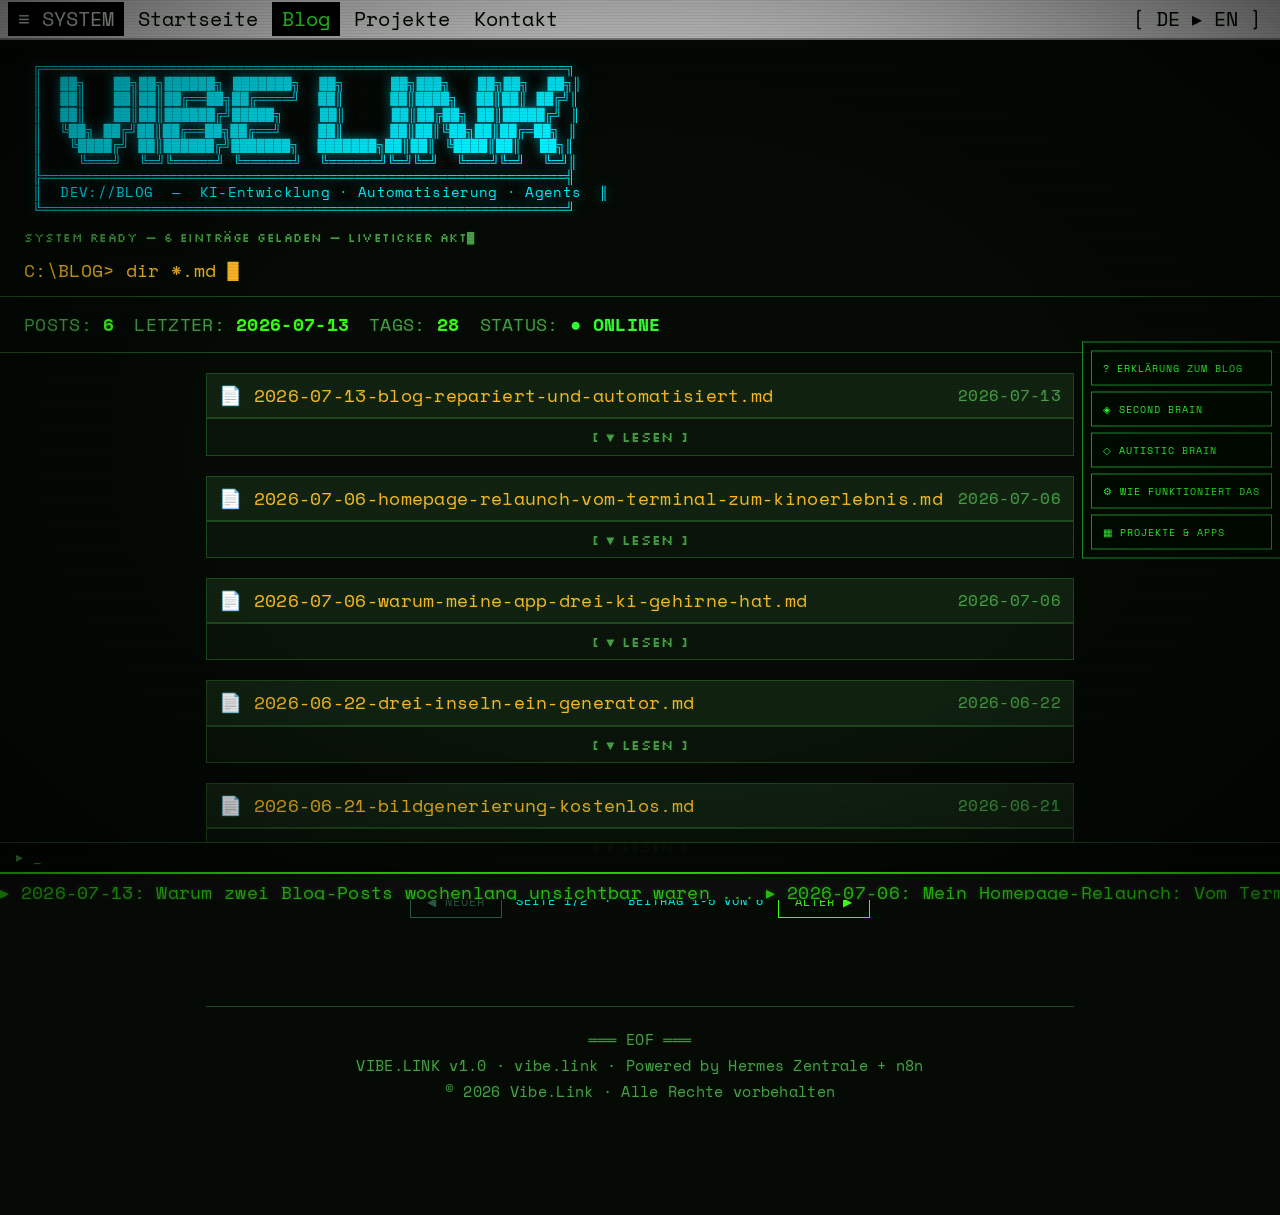
==== commit 84510ef7: "Blog: Erklaerungs-Buttons in feste Seitenleiste rechts ausgelagert (5 Buttons), Beitragsliste bleibt" ====
--- a/blog.html
+++ b/blog.html
@@ -630,6 +630,51 @@
     .info-modal-body em { color: var(--dos-cyan); font-style: normal; }
     .info-modal-body .line { margin-bottom: 8px; opacity: 0; transition: opacity 0.15s; }
     .info-modal-body .line.show { opacity: 1; }
+
+    /* ═══ Seitliche Buttonleiste ═══ */
+    .side-rail {
+      position: fixed;
+      right: 0;
+      top: 50%;
+      transform: translateY(-50%);
+      z-index: 60;
+      display: flex;
+      flex-direction: column;
+      gap: 6px;
+      padding: 8px;
+      background: rgba(0, 12, 0, 0.8);
+      border: 1px solid #1f8f2f;
+      border-right: none;
+    }
+    .side-rail button {
+      font-family: inherit;
+      font-size: 0.62rem;
+      letter-spacing: 1px;
+      background: transparent;
+      color: #33ff33;
+      border: 1px solid #1f8f2f;
+      padding: 9px 11px;
+      cursor: pointer;
+      text-align: left;
+      white-space: nowrap;
+      transition: background 0.15s, color 0.15s;
+    }
+    .side-rail button:hover { background: #33ff33; color: #000; }
+
+    /* Auf schmalen Schirmen: Leiste wandert nach oben und wird horizontal */
+    @media (max-width: 900px) {
+      .side-rail {
+        position: static;
+        transform: none;
+        flex-direction: row;
+        flex-wrap: wrap;
+        justify-content: center;
+        border: none;
+        border-bottom: 1px solid #1f8f2f;
+        background: rgba(0, 12, 0, 0.6);
+      }
+      .side-rail button { font-size: 0.58rem; padding: 7px 9px; }
+    }
   </style>
 </head>
 <body>
@@ -717,9 +762,16 @@
 </div>
 
 <!-- Info Buttons -->
-<div class="info-bar">
-  <button class="info-btn" onclick="showInfo('about')">? ERKLÄRUNG ZUM BLOG</button>
-  <button class="info-btn" onclick="showSection('projects')">▦ PROJEKTE &amp; APPS</button>
+<!-- leer: wird von showInfo() angesprochen, Buttons sitzen jetzt in der Seitenleiste -->
+<div class="info-bar" style="display:none"></div>
+
+<!-- Seitliche Buttonleiste: alles Erklaerende sitzt hier, die Beitragsliste bleibt frei -->
+<div class="side-rail" id="side-rail">
+  <button onclick="showInfo('about')">? ERKLÄRUNG ZUM BLOG</button>
+  <button onclick="showInfo('brain')">◈ SECOND BRAIN</button>
+  <button onclick="showInfo('autistic')">◇ AUTISTIC BRAIN</button>
+  <button onclick="showInfo('tech')">⚙ WIE FUNKTIONIERT DAS</button>
+  <button onclick="showSection('projects')">▦ PROJEKTE &amp; APPS</button>
 </div>
 
 <button class="info-fab" id="info-fab" onclick="showInfoPanel()">? INFO</button>
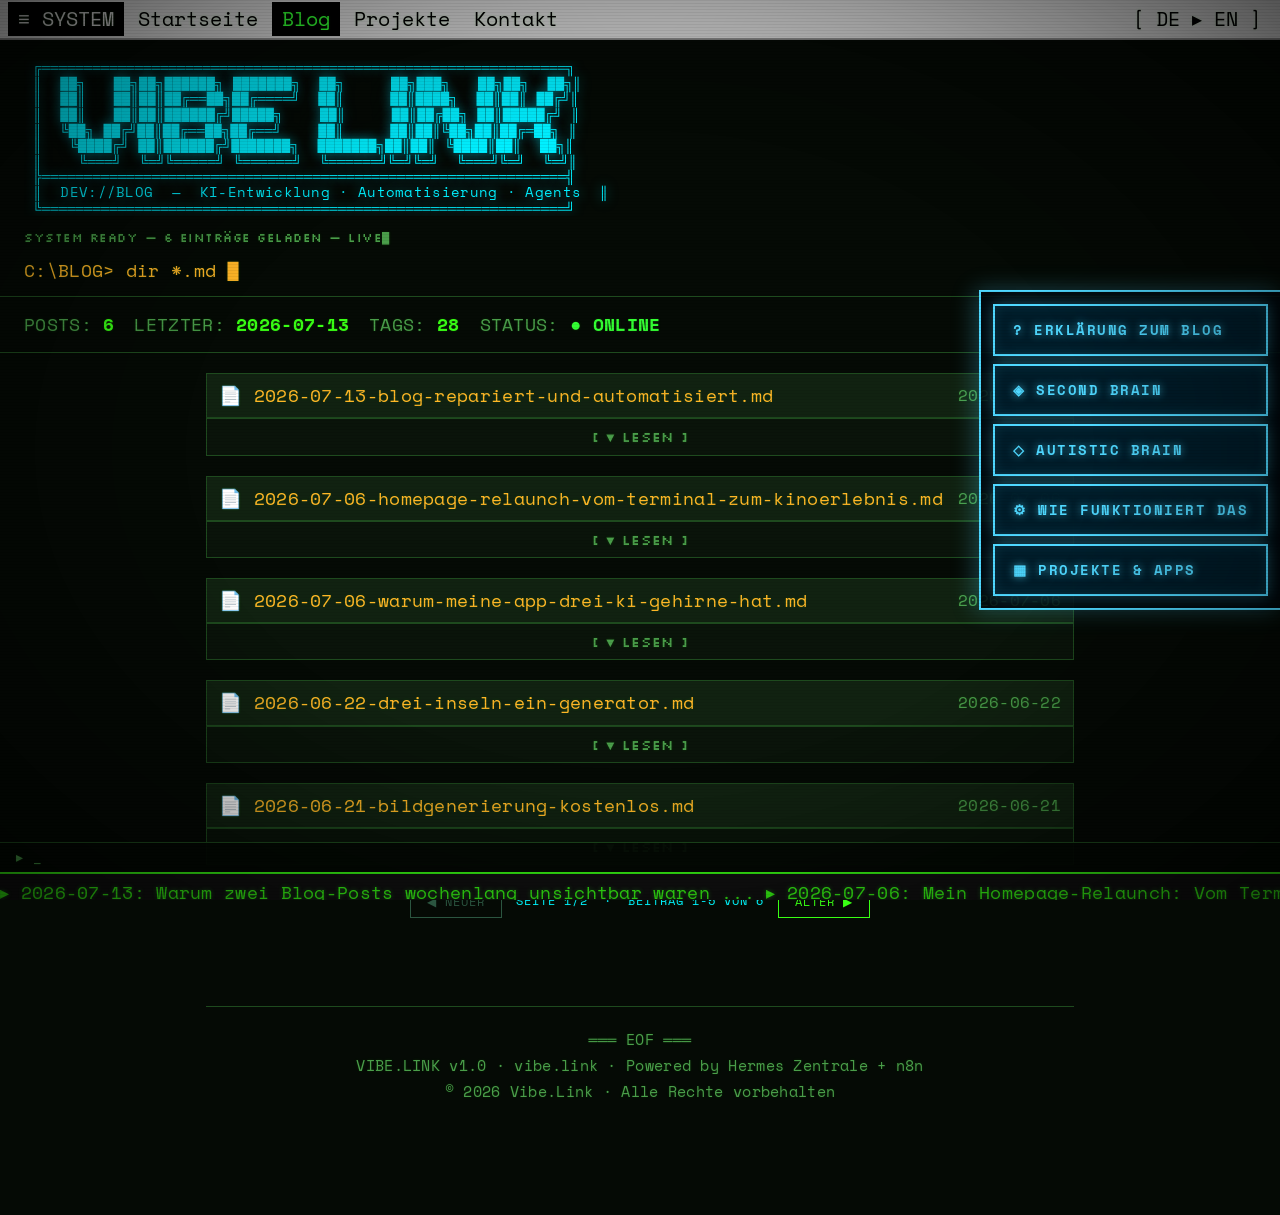
==== commit 307eea88: "Blog: Seitenleisten-Buttons in Blau, groesser, fett mit Leuchteffekt" ====
--- a/blog.html
+++ b/blog.html
@@ -640,26 +640,35 @@
       z-index: 60;
       display: flex;
       flex-direction: column;
-      gap: 6px;
-      padding: 8px;
-      background: rgba(0, 12, 0, 0.8);
-      border: 1px solid #1f8f2f;
+      gap: 8px;
+      padding: 12px;
+      background: rgba(0, 8, 14, 0.88);
+      border: 2px solid #4fd8ff;
       border-right: none;
+      box-shadow: -4px 0 22px rgba(79, 216, 255, 0.28);
     }
     .side-rail button {
       font-family: inherit;
-      font-size: 0.62rem;
-      letter-spacing: 1px;
-      background: transparent;
-      color: #33ff33;
-      border: 1px solid #1f8f2f;
-      padding: 9px 11px;
+      font-size: 0.86rem;
+      font-weight: bold;
+      letter-spacing: 1.5px;
+      background: rgba(0, 30, 45, 0.9);
+      color: #4fd8ff;
+      border: 2px solid #4fd8ff;
+      padding: 14px 18px;
       cursor: pointer;
       text-align: left;
       white-space: nowrap;
-      transition: background 0.15s, color 0.15s;
-    }
-    .side-rail button:hover { background: #33ff33; color: #000; }
+      text-shadow: 0 0 8px rgba(79, 216, 255, 0.7);
+      box-shadow: 0 0 14px rgba(79, 216, 255, 0.35), inset 0 0 12px rgba(79, 216, 255, 0.12);
+      transition: background 0.15s, color 0.15s, box-shadow 0.15s;
+    }
+    .side-rail button:hover {
+      background: #4fd8ff;
+      color: #001018;
+      text-shadow: none;
+      box-shadow: 0 0 26px rgba(79, 216, 255, 0.85);
+    }
 
     /* Auf schmalen Schirmen: Leiste wandert nach oben und wird horizontal */
     @media (max-width: 900px) {
@@ -670,10 +679,11 @@
         flex-wrap: wrap;
         justify-content: center;
         border: none;
-        border-bottom: 1px solid #1f8f2f;
-        background: rgba(0, 12, 0, 0.6);
+        border-bottom: 2px solid #4fd8ff;
+        background: rgba(0, 8, 14, 0.7);
+        box-shadow: none;
       }
-      .side-rail button { font-size: 0.58rem; padding: 7px 9px; }
+      .side-rail button { font-size: 0.72rem; padding: 11px 13px; }
     }
   </style>
 </head>
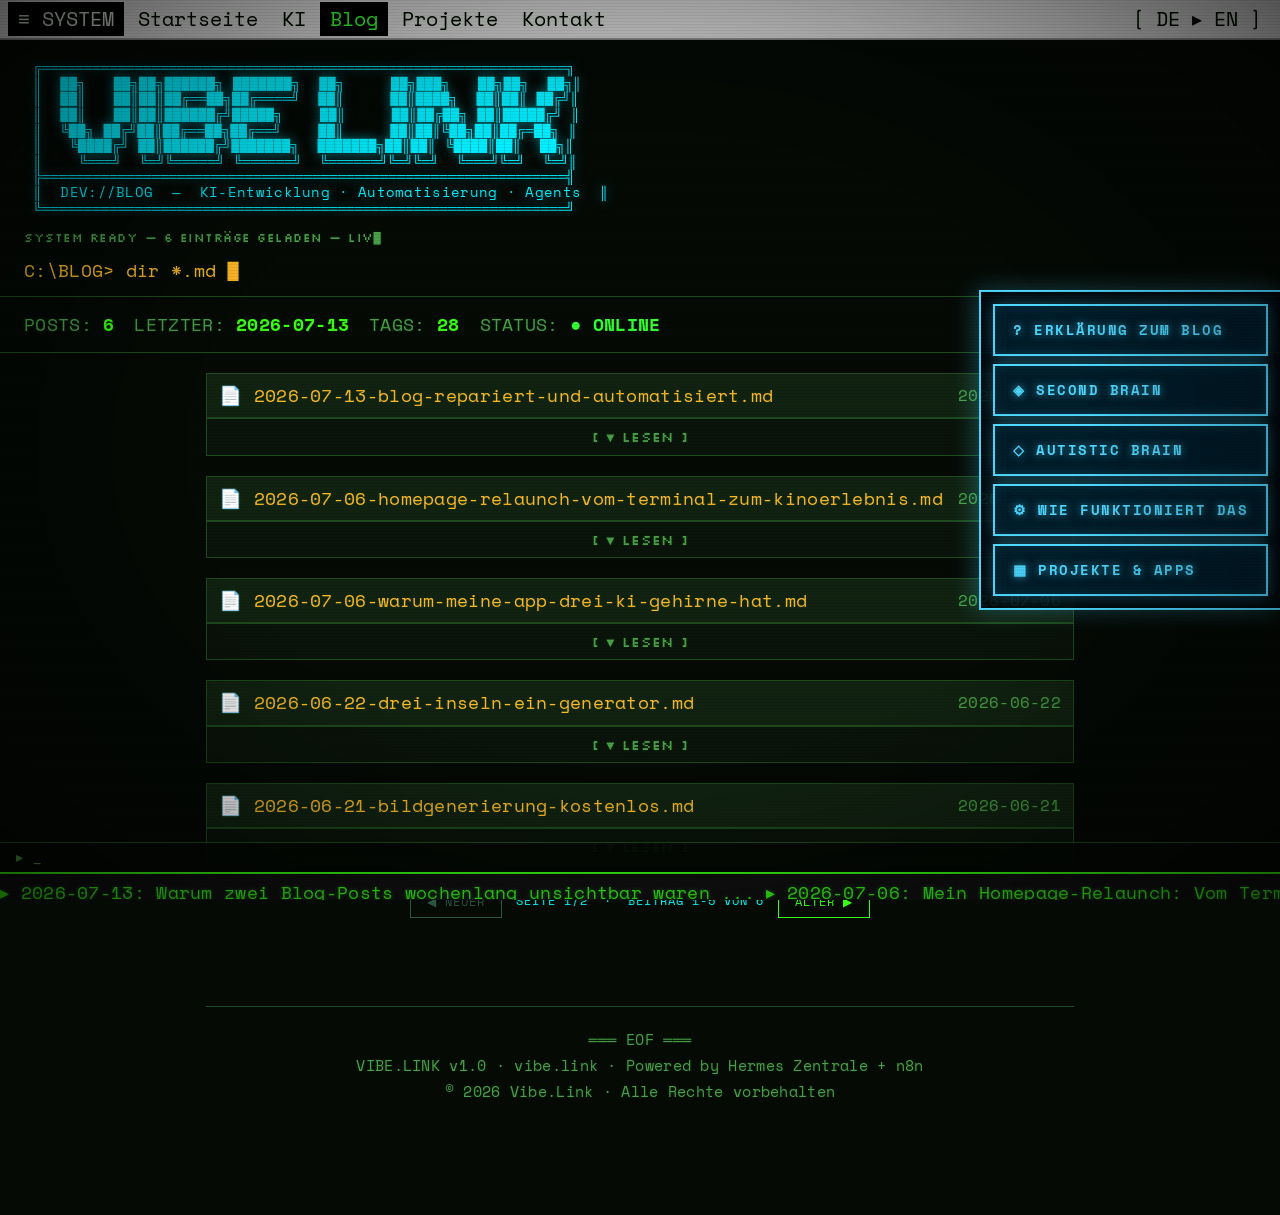
==== commit cda52b07: "Blog-Menue: 'Startseite' fuehrt jetzt wirklich zur index.html, zusaetzlicher KI-Menuepunkt" ====
--- a/blog.html
+++ b/blog.html
@@ -738,7 +738,8 @@
 <!-- DOS Menu Bar -->
 <div class="dos-menubar">
   <span>≡ SYSTEM</span>
-  <span onclick="showSection('blog')" data-i18n="nav_home">Startseite</span>
+  <span onclick="location.href='index.html'" data-i18n="nav_home">Startseite</span>
+  <span onclick="location.href='ki.html'">KI</span>
   <span onclick="showSection('blog')" style="background:#000;color:#33ff33;" data-i18n="nav_blog">Blog</span>
   <span onclick="showSection('projects')" data-i18n="nav_projects">Projekte</span>
   <span onclick="location.href='#kontakt'" data-i18n="nav_contact">Kontakt</span>
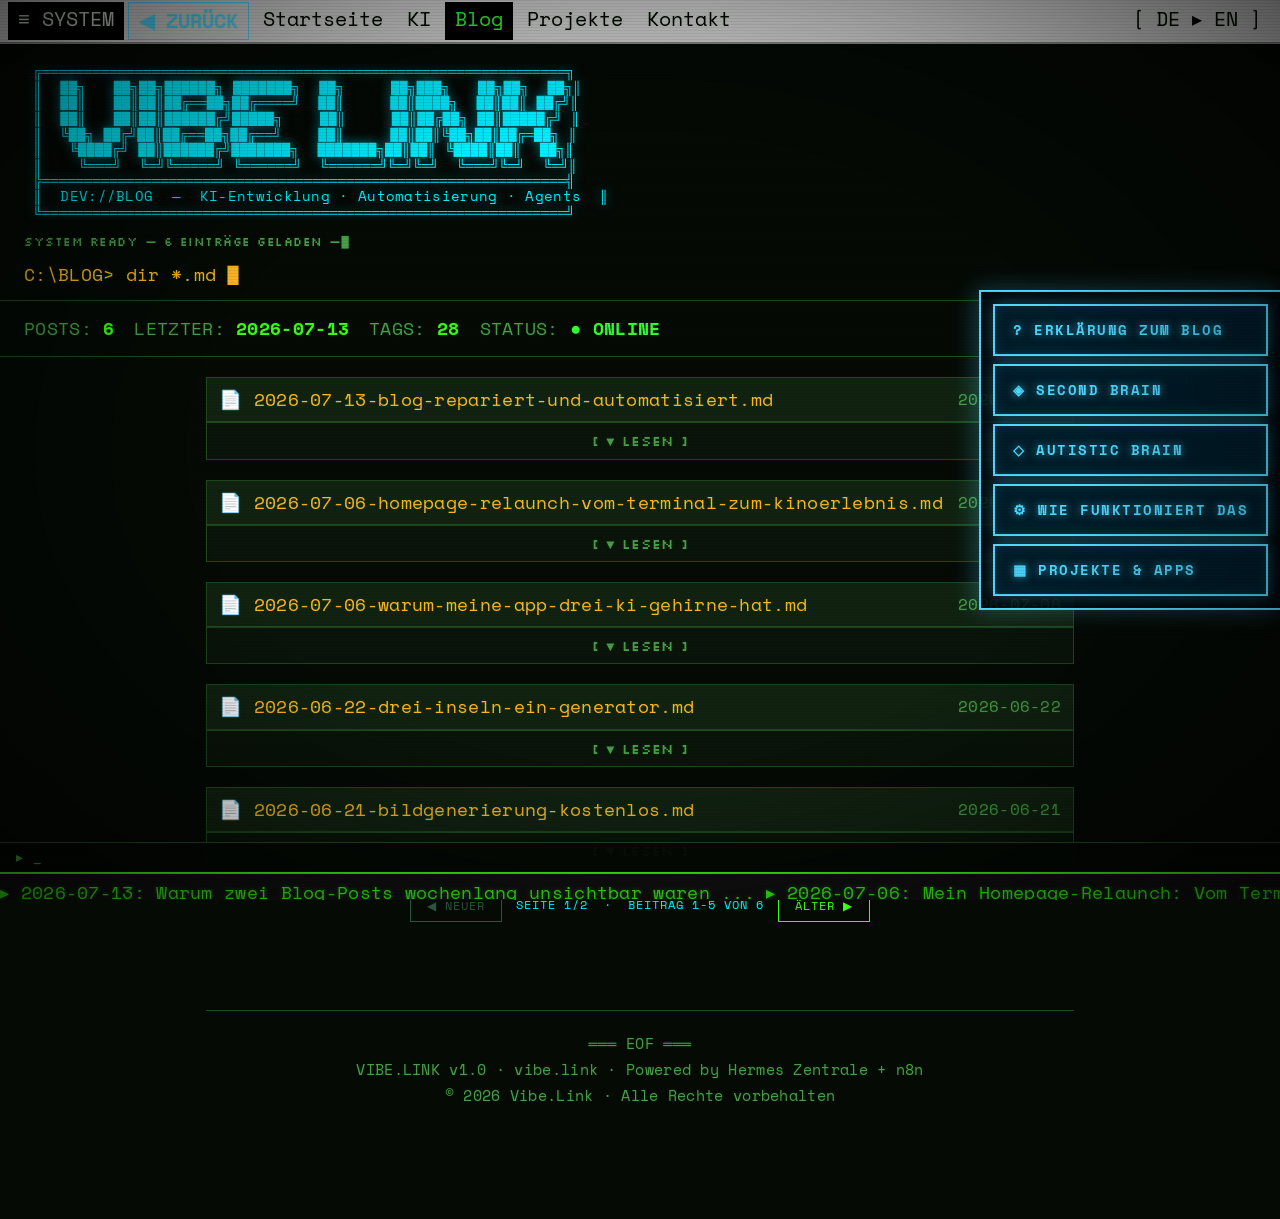
==== commit 6c6ef3da: "Blog: Zurueck-Button im Menue (History-Back, sonst zur KI-Seite)" ====
--- a/blog.html
+++ b/blog.html
@@ -738,6 +738,9 @@
 <!-- DOS Menu Bar -->
 <div class="dos-menubar">
   <span>≡ SYSTEM</span>
+  <span onclick="if (history.length > 1) { history.back(); } else { location.href='ki.html'; }"
+        style="color:#4fd8ff;border:1px solid #4fd8ff;padding:1px 10px;font-weight:bold;"
+        title="Zurueck zur vorherigen Seite">◀ ZURÜCK</span>
   <span onclick="location.href='index.html'" data-i18n="nav_home">Startseite</span>
   <span onclick="location.href='ki.html'">KI</span>
   <span onclick="showSection('blog')" style="background:#000;color:#33ff33;" data-i18n="nav_blog">Blog</span>
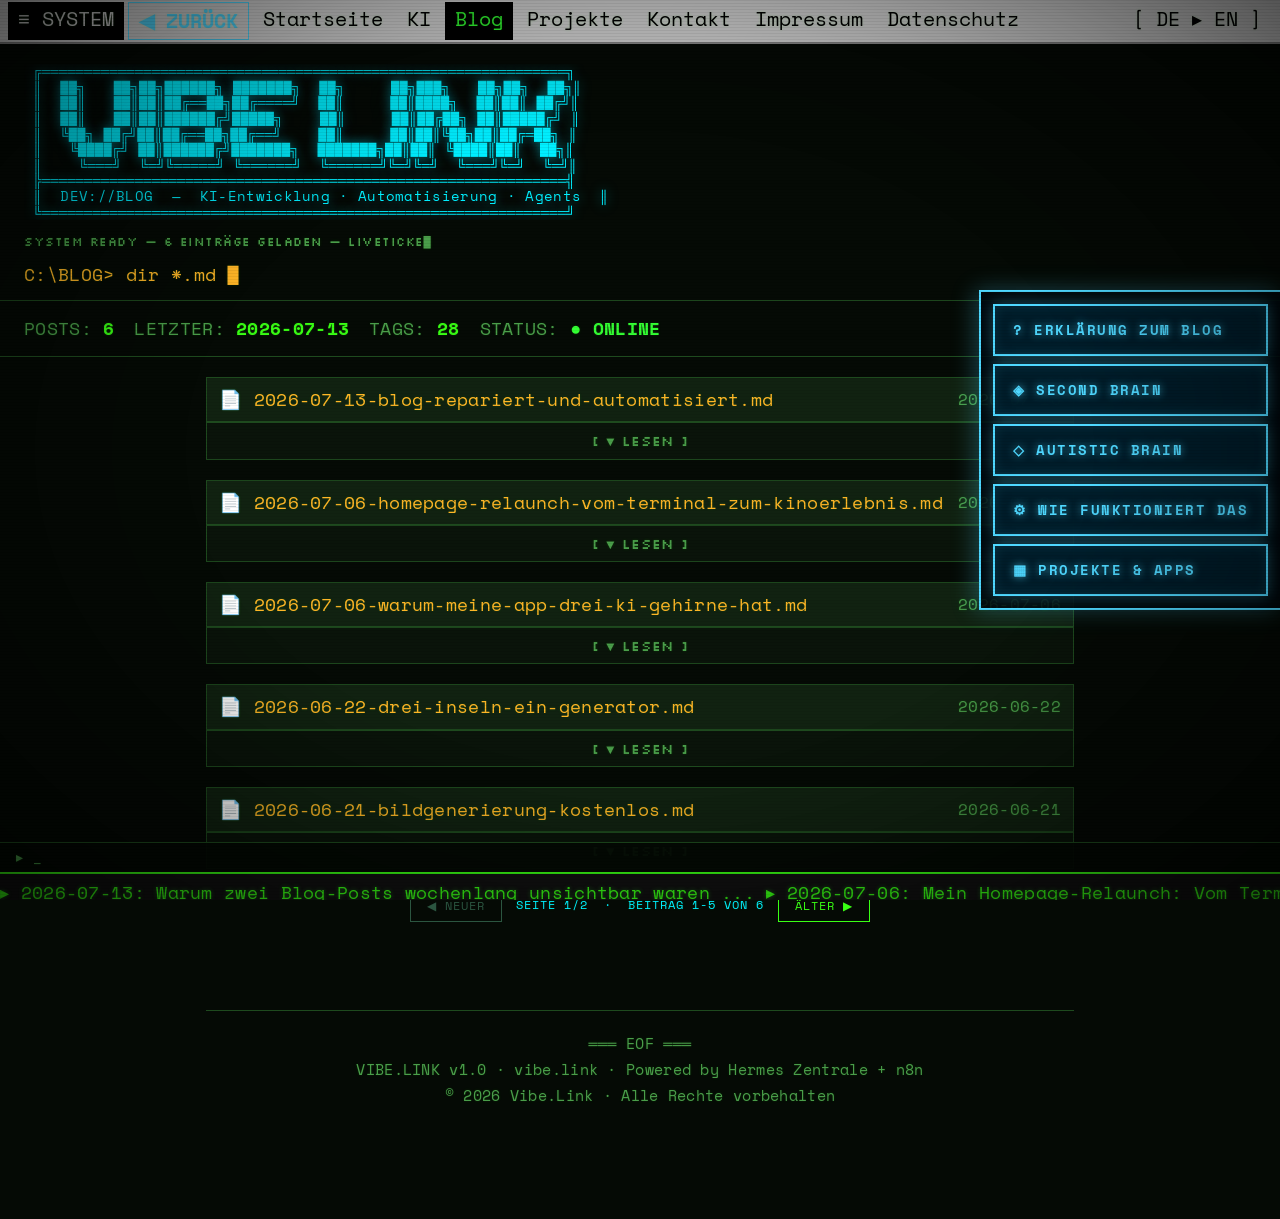
==== commit 442ba880: "Rechtsseiten: Impressum + Datenschutzerklaerung (DDG/DSGVO) inkl. gemeinsamem Stylesheet, von allen " ====
--- a/blog.html
+++ b/blog.html
@@ -746,6 +746,8 @@
   <span onclick="showSection('blog')" style="background:#000;color:#33ff33;" data-i18n="nav_blog">Blog</span>
   <span onclick="showSection('projects')" data-i18n="nav_projects">Projekte</span>
   <span onclick="location.href='#kontakt'" data-i18n="nav_contact">Kontakt</span>
+  <span onclick="location.href='impressum.html'">Impressum</span>
+  <span onclick="location.href='datenschutz.html'">Datenschutz</span>
   <span id="lang-toggle" style="margin-left:auto" onclick="toggleLang()" title="Sprache / Language">[ DE ▸ EN ]</span>
 </div>
 
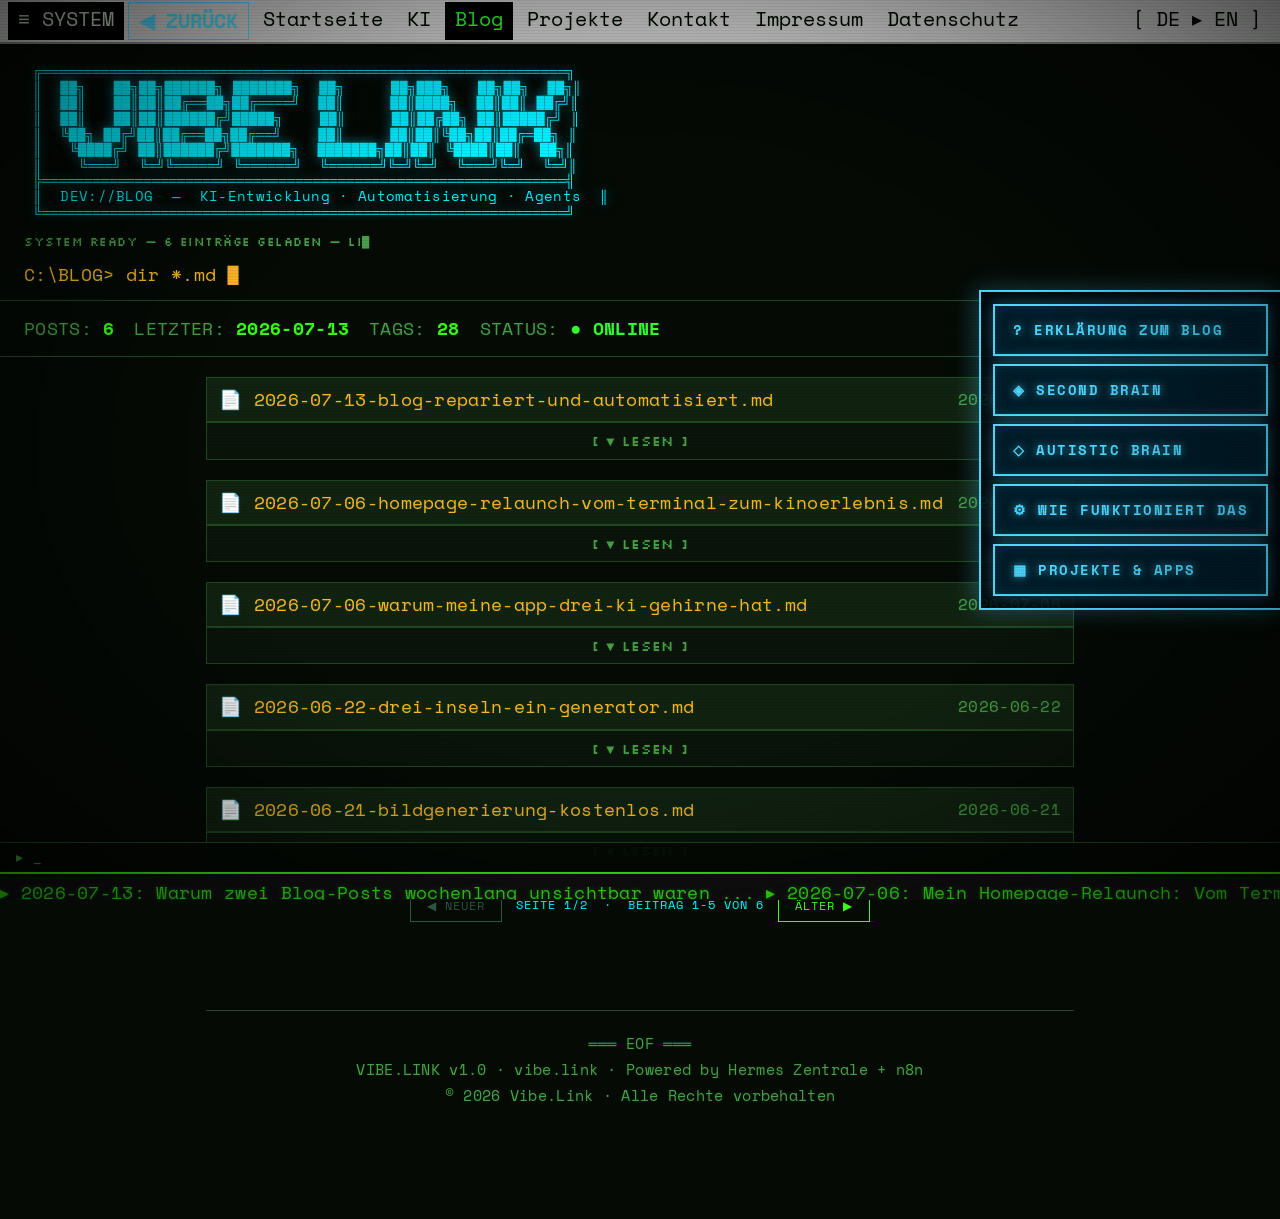
==== commit e0ad63e4: "Datenschutz: Schriften+Symbole lokal statt Google/Cloudflare, Google Analytics deaktiviert (fehlende" ====
--- a/blog.html
+++ b/blog.html
@@ -5,8 +5,8 @@
   <meta name="viewport" content="width=device-width, initial-scale=1.0">
   <title>VIBE.LINK — KI Dev Blog</title>
   <meta name="description" content="Vibe.Link — KI-Entwickler Liveticker. Automatisierte Blog-Posts aus dem Maschinenraum.">
-  <link rel="preconnect" href="https://fonts.googleapis.com">
-  <link href="https://fonts.googleapis.com/css2?family=Silkscreen:wght@400;700&family=Space+Mono:ital,wght@0,400;0,700;1,400&family=Pixelify+Sans:wght@400;700&display=swap" rel="stylesheet">
+  <!-- Schriften liegen lokal auf dem eigenen Server (Datenschutz: keine IP-Uebertragung an Google) -->
+  <link rel="stylesheet" href="fonts.css">
   <style>
     :root {
       --dos-green: #39ff14;
--- a/fonts.css
+++ b/fonts.css
@@ -0,0 +1,172 @@
+﻿/* cyrillic */
+@font-face {
+  font-family: 'Pixelify Sans';
+  font-style: normal;
+  font-weight: 400;
+  font-display: swap;
+  src: url(fonts/CHylV-3HFUT7aC4iv1TxGDR9JnkEi1lR.woff2) format('woff2');
+  unicode-range: U+0301, U+0400-045F, U+0490-0491, U+04B0-04B1, U+2116;
+}
+/* latin-ext */
+@font-face {
+  font-family: 'Pixelify Sans';
+  font-style: normal;
+  font-weight: 400;
+  font-display: swap;
+  src: url(fonts/CHylV-3HFUT7aC4iv1TxGDR9JnMEi1lR.woff2) format('woff2');
+  unicode-range: U+0100-02BA, U+02BD-02C5, U+02C7-02CC, U+02CE-02D7, U+02DD-02FF, U+0304, U+0308, U+0329, U+1D00-1DBF, U+1E00-1E9F, U+1EF2-1EFF, U+2020, U+20A0-20AB, U+20AD-20C0, U+2113, U+2C60-2C7F, U+A720-A7FF;
+}
+/* latin */
+@font-face {
+  font-family: 'Pixelify Sans';
+  font-style: normal;
+  font-weight: 400;
+  font-display: swap;
+  src: url(fonts/CHylV-3HFUT7aC4iv1TxGDR9Jn0Eiw.woff2) format('woff2');
+  unicode-range: U+0000-00FF, U+0131, U+0152-0153, U+02BB-02BC, U+02C6, U+02DA, U+02DC, U+0304, U+0308, U+0329, U+2000-206F, U+20AC, U+2122, U+2191, U+2193, U+2212, U+2215, U+FEFF, U+FFFD;
+}
+/* cyrillic */
+@font-face {
+  font-family: 'Pixelify Sans';
+  font-style: normal;
+  font-weight: 700;
+  font-display: swap;
+  src: url(fonts/CHylV-3HFUT7aC4iv1TxGDR9JnkEi1lR.woff2) format('woff2');
+  unicode-range: U+0301, U+0400-045F, U+0490-0491, U+04B0-04B1, U+2116;
+}
+/* latin-ext */
+@font-face {
+  font-family: 'Pixelify Sans';
+  font-style: normal;
+  font-weight: 700;
+  font-display: swap;
+  src: url(fonts/CHylV-3HFUT7aC4iv1TxGDR9JnMEi1lR.woff2) format('woff2');
+  unicode-range: U+0100-02BA, U+02BD-02C5, U+02C7-02CC, U+02CE-02D7, U+02DD-02FF, U+0304, U+0308, U+0329, U+1D00-1DBF, U+1E00-1E9F, U+1EF2-1EFF, U+2020, U+20A0-20AB, U+20AD-20C0, U+2113, U+2C60-2C7F, U+A720-A7FF;
+}
+/* latin */
+@font-face {
+  font-family: 'Pixelify Sans';
+  font-style: normal;
+  font-weight: 700;
+  font-display: swap;
+  src: url(fonts/CHylV-3HFUT7aC4iv1TxGDR9Jn0Eiw.woff2) format('woff2');
+  unicode-range: U+0000-00FF, U+0131, U+0152-0153, U+02BB-02BC, U+02C6, U+02DA, U+02DC, U+0304, U+0308, U+0329, U+2000-206F, U+20AC, U+2122, U+2191, U+2193, U+2212, U+2215, U+FEFF, U+FFFD;
+}
+/* latin-ext */
+@font-face {
+  font-family: 'Silkscreen';
+  font-style: normal;
+  font-weight: 400;
+  font-display: swap;
+  src: url(fonts/m8JXjfVPf62XiF7kO-i9YL1la1OD.woff2) format('woff2');
+  unicode-range: U+0100-02BA, U+02BD-02C5, U+02C7-02CC, U+02CE-02D7, U+02DD-02FF, U+0304, U+0308, U+0329, U+1D00-1DBF, U+1E00-1E9F, U+1EF2-1EFF, U+2020, U+20A0-20AB, U+20AD-20C0, U+2113, U+2C60-2C7F, U+A720-A7FF;
+}
+/* latin */
+@font-face {
+  font-family: 'Silkscreen';
+  font-style: normal;
+  font-weight: 400;
+  font-display: swap;
+  src: url(fonts/m8JXjfVPf62XiF7kO-i9YLNlaw.woff2) format('woff2');
+  unicode-range: U+0000-00FF, U+0131, U+0152-0153, U+02BB-02BC, U+02C6, U+02DA, U+02DC, U+0304, U+0308, U+0329, U+2000-206F, U+20AC, U+2122, U+2191, U+2193, U+2212, U+2215, U+FEFF, U+FFFD;
+}
+/* latin-ext */
+@font-face {
+  font-family: 'Silkscreen';
+  font-style: normal;
+  font-weight: 700;
+  font-display: swap;
+  src: url(fonts/m8JUjfVPf62XiF7kO-i9aAhAfmKi2Oud.woff2) format('woff2');
+  unicode-range: U+0100-02BA, U+02BD-02C5, U+02C7-02CC, U+02CE-02D7, U+02DD-02FF, U+0304, U+0308, U+0329, U+1D00-1DBF, U+1E00-1E9F, U+1EF2-1EFF, U+2020, U+20A0-20AB, U+20AD-20C0, U+2113, U+2C60-2C7F, U+A720-A7FF;
+}
+/* latin */
+@font-face {
+  font-family: 'Silkscreen';
+  font-style: normal;
+  font-weight: 700;
+  font-display: swap;
+  src: url(fonts/m8JUjfVPf62XiF7kO-i9aAhAfmyi2A.woff2) format('woff2');
+  unicode-range: U+0000-00FF, U+0131, U+0152-0153, U+02BB-02BC, U+02C6, U+02DA, U+02DC, U+0304, U+0308, U+0329, U+2000-206F, U+20AC, U+2122, U+2191, U+2193, U+2212, U+2215, U+FEFF, U+FFFD;
+}
+/* vietnamese */
+@font-face {
+  font-family: 'Space Mono';
+  font-style: italic;
+  font-weight: 400;
+  font-display: swap;
+  src: url(fonts/i7dNIFZifjKcF5UAWdDRYERMSHK_IwU.woff2) format('woff2');
+  unicode-range: U+0102-0103, U+0110-0111, U+0128-0129, U+0168-0169, U+01A0-01A1, U+01AF-01B0, U+0300-0301, U+0303-0304, U+0308-0309, U+0323, U+0329, U+1EA0-1EF9, U+20AB;
+}
+/* latin-ext */
+@font-face {
+  font-family: 'Space Mono';
+  font-style: italic;
+  font-weight: 400;
+  font-display: swap;
+  src: url(fonts/i7dNIFZifjKcF5UAWdDRYERMSXK_IwU.woff2) format('woff2');
+  unicode-range: U+0100-02BA, U+02BD-02C5, U+02C7-02CC, U+02CE-02D7, U+02DD-02FF, U+0304, U+0308, U+0329, U+1D00-1DBF, U+1E00-1E9F, U+1EF2-1EFF, U+2020, U+20A0-20AB, U+20AD-20C0, U+2113, U+2C60-2C7F, U+A720-A7FF;
+}
+/* latin */
+@font-face {
+  font-family: 'Space Mono';
+  font-style: italic;
+  font-weight: 400;
+  font-display: swap;
+  src: url(fonts/i7dNIFZifjKcF5UAWdDRYERMR3K_.woff2) format('woff2');
+  unicode-range: U+0000-00FF, U+0131, U+0152-0153, U+02BB-02BC, U+02C6, U+02DA, U+02DC, U+0304, U+0308, U+0329, U+2000-206F, U+20AC, U+2122, U+2191, U+2193, U+2212, U+2215, U+FEFF, U+FFFD;
+}
+/* vietnamese */
+@font-face {
+  font-family: 'Space Mono';
+  font-style: normal;
+  font-weight: 400;
+  font-display: swap;
+  src: url(fonts/i7dPIFZifjKcF5UAWdDRYE58RWq7.woff2) format('woff2');
+  unicode-range: U+0102-0103, U+0110-0111, U+0128-0129, U+0168-0169, U+01A0-01A1, U+01AF-01B0, U+0300-0301, U+0303-0304, U+0308-0309, U+0323, U+0329, U+1EA0-1EF9, U+20AB;
+}
+/* latin-ext */
+@font-face {
+  font-family: 'Space Mono';
+  font-style: normal;
+  font-weight: 400;
+  font-display: swap;
+  src: url(fonts/i7dPIFZifjKcF5UAWdDRYE98RWq7.woff2) format('woff2');
+  unicode-range: U+0100-02BA, U+02BD-02C5, U+02C7-02CC, U+02CE-02D7, U+02DD-02FF, U+0304, U+0308, U+0329, U+1D00-1DBF, U+1E00-1E9F, U+1EF2-1EFF, U+2020, U+20A0-20AB, U+20AD-20C0, U+2113, U+2C60-2C7F, U+A720-A7FF;
+}
+/* latin */
+@font-face {
+  font-family: 'Space Mono';
+  font-style: normal;
+  font-weight: 400;
+  font-display: swap;
+  src: url(fonts/i7dPIFZifjKcF5UAWdDRYEF8RQ.woff2) format('woff2');
+  unicode-range: U+0000-00FF, U+0131, U+0152-0153, U+02BB-02BC, U+02C6, U+02DA, U+02DC, U+0304, U+0308, U+0329, U+2000-206F, U+20AC, U+2122, U+2191, U+2193, U+2212, U+2215, U+FEFF, U+FFFD;
+}
+/* vietnamese */
+@font-face {
+  font-family: 'Space Mono';
+  font-style: normal;
+  font-weight: 700;
+  font-display: swap;
+  src: url(fonts/i7dMIFZifjKcF5UAWdDRaPpZUFqaHjyV.woff2) format('woff2');
+  unicode-range: U+0102-0103, U+0110-0111, U+0128-0129, U+0168-0169, U+01A0-01A1, U+01AF-01B0, U+0300-0301, U+0303-0304, U+0308-0309, U+0323, U+0329, U+1EA0-1EF9, U+20AB;
+}
+/* latin-ext */
+@font-face {
+  font-family: 'Space Mono';
+  font-style: normal;
+  font-weight: 700;
+  font-display: swap;
+  src: url(fonts/i7dMIFZifjKcF5UAWdDRaPpZUFuaHjyV.woff2) format('woff2');
+  unicode-range: U+0100-02BA, U+02BD-02C5, U+02C7-02CC, U+02CE-02D7, U+02DD-02FF, U+0304, U+0308, U+0329, U+1D00-1DBF, U+1E00-1E9F, U+1EF2-1EFF, U+2020, U+20A0-20AB, U+20AD-20C0, U+2113, U+2C60-2C7F, U+A720-A7FF;
+}
+/* latin */
+@font-face {
+  font-family: 'Space Mono';
+  font-style: normal;
+  font-weight: 700;
+  font-display: swap;
+  src: url(fonts/i7dMIFZifjKcF5UAWdDRaPpZUFWaHg.woff2) format('woff2');
+  unicode-range: U+0000-00FF, U+0131, U+0152-0153, U+02BB-02BC, U+02C6, U+02DA, U+02DC, U+0304, U+0308, U+0329, U+2000-206F, U+20AC, U+2122, U+2191, U+2193, U+2212, U+2215, U+FEFF, U+FFFD;
+}
+
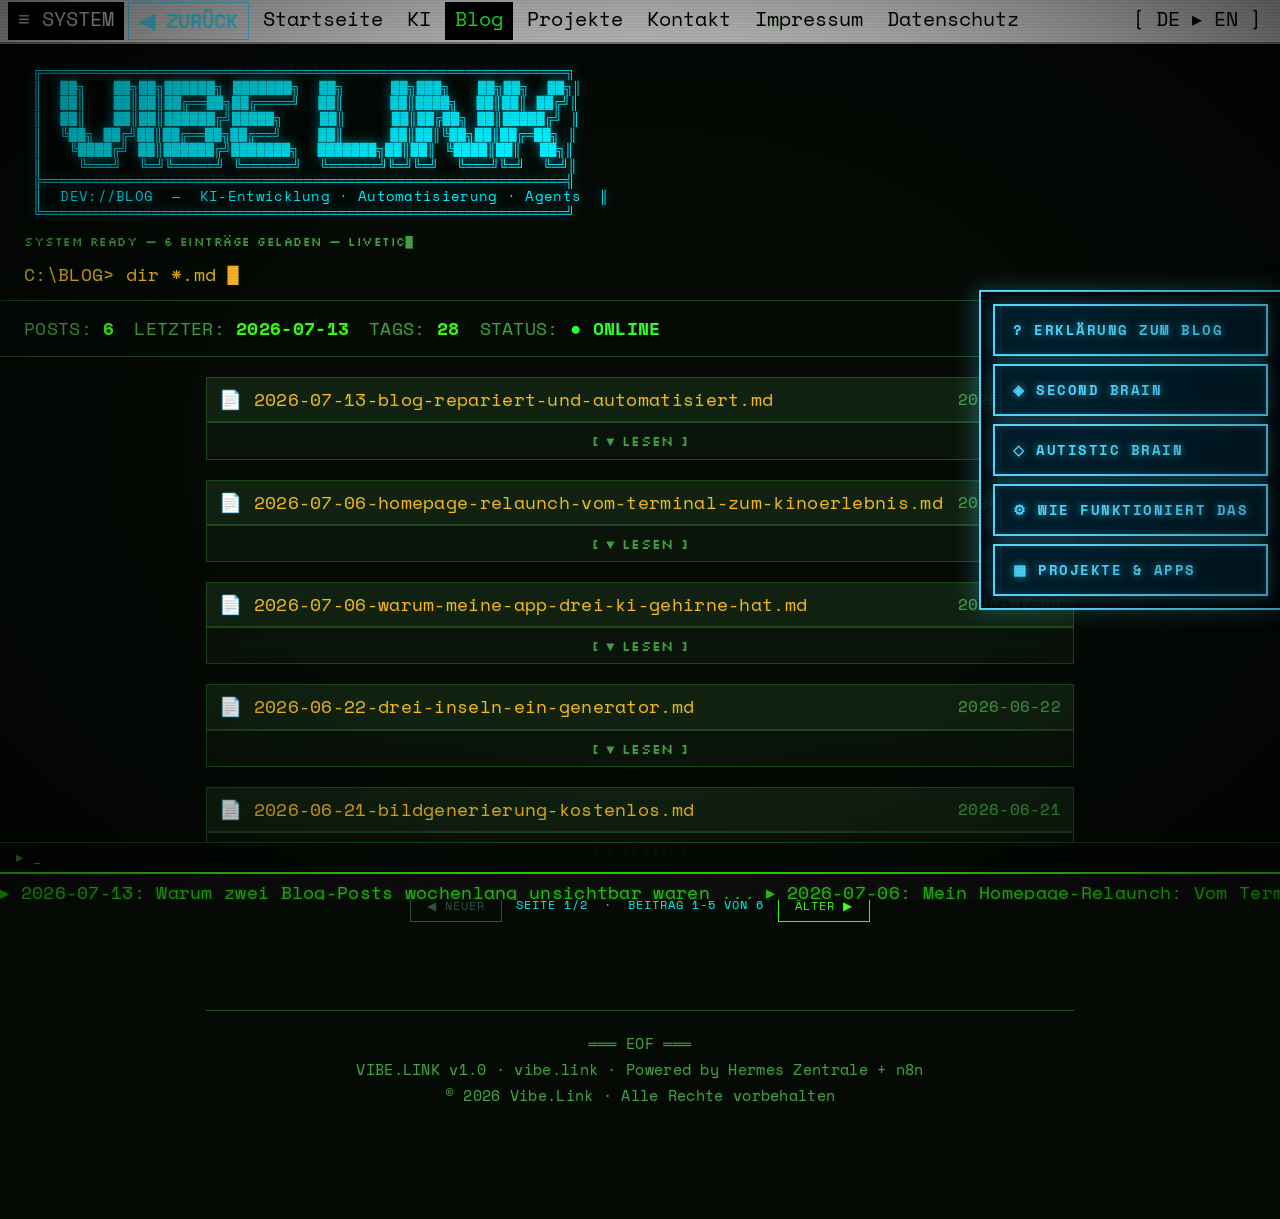
==== commit dd68a046: "Eigener einwilligungsfreier Seitenzaehler (zaehler.php/.js) + Statistik-Uebersicht (statistik.php), " ====
--- a/blog.html
+++ b/blog.html
@@ -1753,5 +1753,6 @@
 <!-- VIBELINK Support-Chat -->
 <script>window.VIBELINK_CHAT_ENDPOINT = ""; /* TODO: Proxy-URL eintragen */</script>
 <script src="chat-widget.js" defer></script>
+<script src="zaehler.js" defer></script>
 </body>
 </html>
